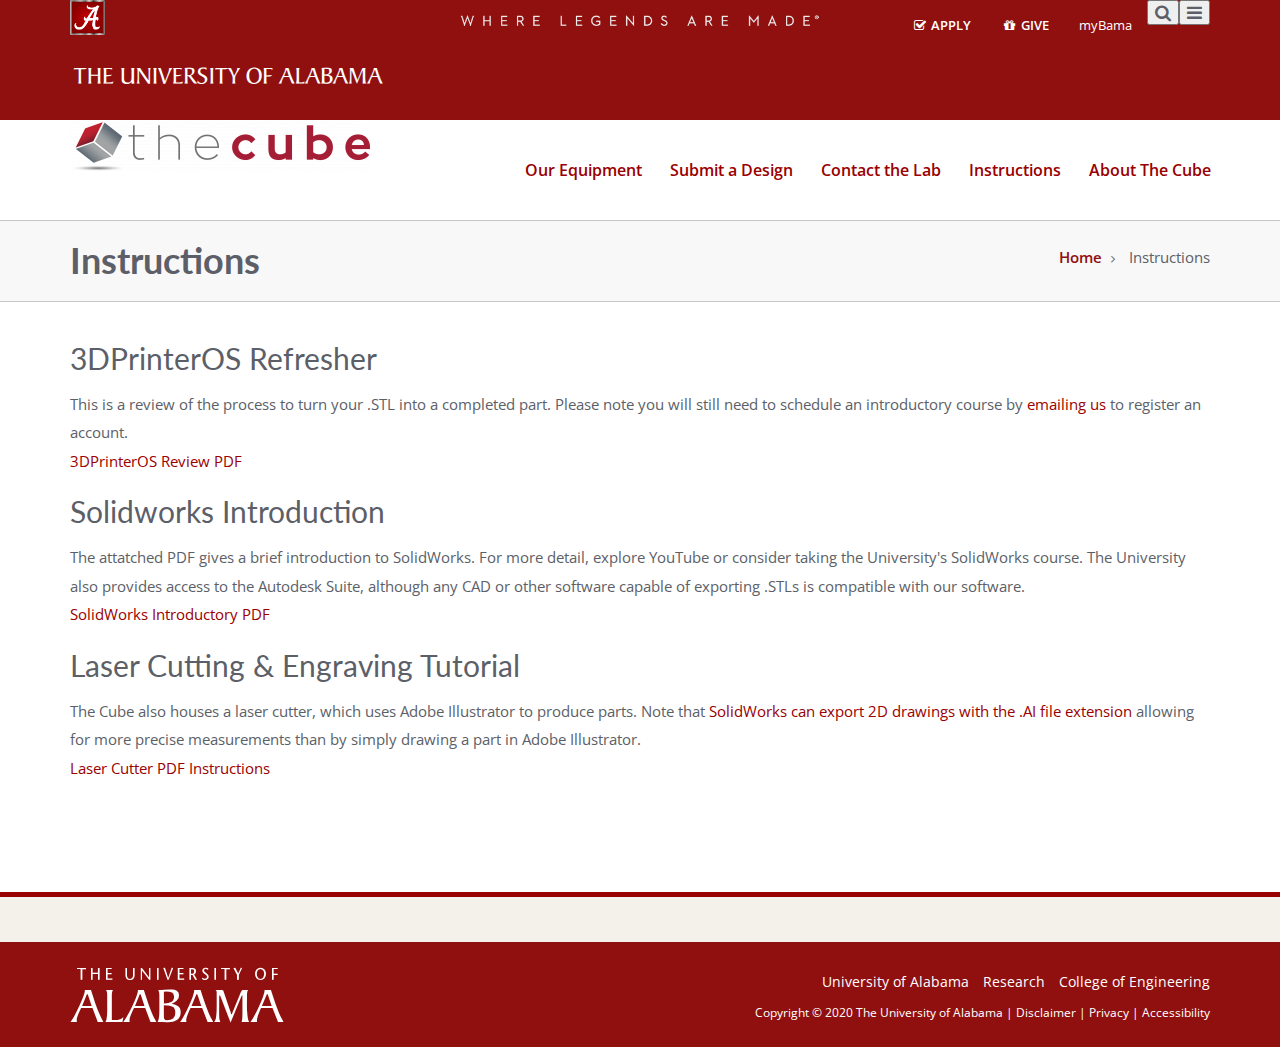
==== index.html@p=109.html @ b1bb56b3 "Added files" ====
<!DOCTYPE html>
<!--[if IE 8]>
<html id="ie8" lang="en-US">
<![endif]-->
<!--[if IE 9]>
<html id="ie9" lang="en-US">
<![endif]-->
<!--[if !IE]><!-->
<html lang="en-US">
<!--<![endif]-->
<head>
	<meta charset="utf-8">
	<meta http-equiv="X-UA-Compatible" content="IE=edge">
	<meta name="viewport" content="width=device-width, initial-scale=1.0">

	<link href="https://fonts.googleapis.com/css?family=Lato:400,700,300|Open+Sans:400,300,600,700" rel="stylesheet" />
	<link href="wp-content/themes/ua-theme/assets/css/bootstrap.min.css@ver=3.3.7.css" rel="stylesheet" />
	<link href="wp-content/themes/ua-theme/assets/css/font-awesome.min.css@ver=4.6.2.css" rel="stylesheet" />
	<link href="wp-content/themes/ua-theme/assets/css/style.min.css@v=1.4.1.css" rel="stylesheet" />
	<link href="wp-content/themes/ua-theme/assets/css/ua-logos/eng-depts.min.css" rel="stylesheet" />

	<!-- Wilson CSS file -->
	<link href="https://assetfiles.ua.edu/wilson/v1/css/wilson.css" rel="stylesheet" />

	<!-- Custom CSS file -->
	<link href="wp-content/themes/ua-theme/assets/css/custom.css" rel="stylesheet" />

	<!-- 2020 Update CSS file -->
	<link rel="stylesheet" href="newCSS\siteWideAdjustmentsEads.css">
	<link rel="stylesheet" href="newCSS\instructions.css">

	<link rel="apple-touch-icon" sizes="57x57" href="wp-content/themes/ua-theme/assets/img/favicons/apple-touch-icon-57x57.png" />
	<link rel="apple-touch-icon" sizes="60x60" href="wp-content/themes/ua-theme/assets/img/favicons/apple-touch-icon-60x60.png" />
	<link rel="apple-touch-icon" sizes="72x72" href="wp-content/themes/ua-theme/assets/img/favicons/apple-touch-icon-72x72.png" />
	<link rel="apple-touch-icon" sizes="76x76" href="wp-content/themes/ua-theme/assets/img/favicons/apple-touch-icon-76x76.png" />
	<link rel="apple-touch-icon" sizes="114x114" href="wp-content/themes/ua-theme/assets/img/favicons/apple-touch-icon-114x114.png" />
	<link rel="apple-touch-icon" sizes="120x120" href="wp-content/themes/ua-theme/assets/img/favicons/apple-touch-icon-120x120.png" />
	<link rel="apple-touch-icon" sizes="144x144" href="wp-content/themes/ua-theme/assets/img/favicons/apple-touch-icon-144x144.png" />
	<link rel="apple-touch-icon" sizes="152x152" href="wp-content/themes/ua-theme/assets/img/favicons/apple-touch-icon-152x152.png" />
	<link rel="apple-touch-icon" sizes="180x180" href="wp-content/themes/ua-theme/assets/img/favicons/apple-touch-icon-180x180.png" />
	<link rel="icon" type="image/png" href="wp-content/themes/ua-theme/assets/img/favicons/favicon-32x32.png" sizes="32x32" />
	<link rel="icon" type="image/png" href="wp-content/themes/ua-theme/assets/img/favicons/android-chrome-192x192.png" sizes="192x192" />
	<link rel="icon" type="image/png" href="wp-content/themes/ua-theme/assets/img/favicons/favicon-96x96.png" sizes="96x96" />
	<link rel="icon" type="image/png" href="wp-content/themes/ua-theme/assets/img/favicons/favicon-16x16.png" sizes="16x16" />
	<link rel="manifest" href="wp-content/themes/ua-theme/assets/img/favicons/manifest.json" />
	<link rel="mask-icon" href="wp-content/themes/ua-theme/assets/img/favicons/safari-pinned-tab.svg" color="#990000" />
	<link rel="shortcut icon" href="wp-content/themes/ua-theme/assets/img/favicons/favicon.ico" />
	<meta name="msapplication-TileColor" content="#990000" />
	<meta name="msapplication-TileImage" content="https://thecube.eng.ua.edu/wp-content/themes/ua-theme/assets/img/favicons/mstile-144x144.png" />
	<meta name="msapplication-config" content="https://thecube.eng.ua.edu/wp-content/themes/ua-theme/assets/img/favicons/browserconfig.xml" />
	<meta name="theme-color" content="#ffffff" />

	<!-- HTML5 Shim and Respond.js IE8 support of HTML5 elements and media queries -->
	<!--[if lt IE 9]>
	<script src="https://oss.maxcdn.com/html5shiv/3.7.2/html5shiv.min.js"></script>
	<script src="https://oss.maxcdn.com/respond/1.4.2/respond.min.js"></script>
	<![endif]-->
	<title>Instructions &#8211; The Cube | The University of Alabama</title>
<link rel='dns-prefetch' href='https://s.w.org/' />
		<script type="text/javascript">
			window._wpemojiSettings = {"baseUrl":"https:\/\/s.w.org\/images\/core\/emoji\/11\/72x72\/","ext":".png","svgUrl":"https:\/\/s.w.org\/images\/core\/emoji\/11\/svg\/","svgExt":".svg","source":{"concatemoji":"https:\/\/thecube.eng.ua.edu\/wp-includes\/js\/wp-emoji-release.min.js?ver=4.9.10"}};
			!function(a,b,c){function d(a,b){var c=String.fromCharCode;l.clearRect(0,0,k.width,k.height),l.fillText(c.apply(this,a),0,0);var d=k.toDataURL();l.clearRect(0,0,k.width,k.height),l.fillText(c.apply(this,b),0,0);var e=k.toDataURL();return d===e}function e(a){var b;if(!l||!l.fillText)return!1;switch(l.textBaseline="top",l.font="600 32px Arial",a){case"flag":return!(b=d([55356,56826,55356,56819],[55356,56826,8203,55356,56819]))&&(b=d([55356,57332,56128,56423,56128,56418,56128,56421,56128,56430,56128,56423,56128,56447],[55356,57332,8203,56128,56423,8203,56128,56418,8203,56128,56421,8203,56128,56430,8203,56128,56423,8203,56128,56447]),!b);case"emoji":return b=d([55358,56760,9792,65039],[55358,56760,8203,9792,65039]),!b}return!1}function f(a){var c=b.createElement("script");c.src=a,c.defer=c.type="text/javascript",b.getElementsByTagName("head")[0].appendChild(c)}var g,h,i,j,k=b.createElement("canvas"),l=k.getContext&&k.getContext("2d");for(j=Array("flag","emoji"),c.supports={everything:!0,everythingExceptFlag:!0},i=0;i<j.length;i++)c.supports[j[i]]=e(j[i]),c.supports.everything=c.supports.everything&&c.supports[j[i]],"flag"!==j[i]&&(c.supports.everythingExceptFlag=c.supports.everythingExceptFlag&&c.supports[j[i]]);c.supports.everythingExceptFlag=c.supports.everythingExceptFlag&&!c.supports.flag,c.DOMReady=!1,c.readyCallback=function(){c.DOMReady=!0},c.supports.everything||(h=function(){c.readyCallback()},b.addEventListener?(b.addEventListener("DOMContentLoaded",h,!1),a.addEventListener("load",h,!1)):(a.attachEvent("onload",h),b.attachEvent("onreadystatechange",function(){"complete"===b.readyState&&c.readyCallback()})),g=c.source||{},g.concatemoji?f(g.concatemoji):g.wpemoji&&g.twemoji&&(f(g.twemoji),f(g.wpemoji)))}(window,document,window._wpemojiSettings);
		</script>
		<style type="text/css">
img.wp-smiley,
img.emoji {
	display: inline !important;
	border: none !important;
	box-shadow: none !important;
	height: 1em !important;
	width: 1em !important;
	margin: 0 .07em !important;
	vertical-align: -0.1em !important;
	background: none !important;
	padding: 0 !important;
}
</style>
<link rel='stylesheet' id='coe-style-css'  href='wp-content/themes/ua-theme-coe-child/assets/css/coe-custom.css@ver=4.9.10.css' type='text/css' media='all' />
<link rel='stylesheet' id='ua-theme-css'  href='wp-content/themes/ua-theme/style.css@ver=1.0.1.css' type='text/css' media='all' />
<script type='text/javascript' src='wp-includes/js/jquery/jquery.js@ver=1.12.4'></script>
<script type='text/javascript' src='wp-includes/js/jquery/jquery-migrate.min.js@ver=1.4.1'></script>
<script type='text/javascript'>
/* <![CDATA[ */
var ua_coe_submit_request = {"ajax_url":"https:\/\/thecube.eng.ua.edu\/wp-admin\/admin-ajax.php"};
/* ]]> */
</script>
<script type='text/javascript' src='wp-content/themes/ua-theme-coe-child/assets/js/script.js@ver=4.9.10'></script>
<link rel='https://api.w.org/' href='wp-json/index.html' />
<link rel="EditURI" type="application/rsd+xml" title="RSD" href="xmlrpc.php@rsd" />
<link rel="wlwmanifest" type="application/wlwmanifest+xml" href="wp-includes/wlwmanifest.xml" />
<meta name="generator" content="WordPress 4.9.10" />
<link rel="canonical" href="index.html@p=109.html" />
<link rel='shortlink' href='index.html@p=109.html' />
<link rel="alternate" type="application/json+oembed" href="wp-json/oembed/1.0/embed@url=https%253A%252F%252Fthecube.eng.ua.edu%252Finstructions%252F" />
<link rel="alternate" type="text/xml+oembed" href="wp-json/oembed/1.0/embed@url=https%253A%252F%252Fthecube.eng.ua.edu%252Finstructions%252F&amp;format=xml" />
		<style type="text/css">.recentcomments a{display:inline !important;padding:0 !important;margin:0 !important;}</style>
		</head>
<body class="page-template-default page page-id-109">
	<header>
		<a href="index.html@p=109.html#skip-to-content" id="skip-link" class="btn btn-primary btn-lg">Skip to main content</a></li>

		<div class="header-top header-primary">
        	<div class="container">
	        	<div class="row header-primary">
		        	<div class="col-md-6 col-lg-4 removepadding">
						<img class="ua-square-logo pull-left img-responsive capstone-margins hidden-xs hidden-sm" src="wp-content/themes/ua-theme/assets/img/ua-square-logo.png" width="35" height="35" alt="The University of Alabama Square A Logo">
						<a class="ua-logo ua-logo-nameplate pull-left wordmark-overwrites" href="https://www.ua.edu" title="The University of Alabama Logo" rel="home">
							<span class="sr-only">The University of Alabama Wordmark</span>
						</a>

		        	</div> <!-- .col-md-5 -->
				<div class="col-md-4 hidden-md slantedWLAM hidden-xs hidden-sm"><a href="https://www.ua.edu/legends/"><span><img class="img-responsive margin-top-15" src="wp-content/themes/ua-theme/assets/img/legends-sm.png" alt="where legends are made campaign" width="600" height="18"></span></a></div>
		        	<div class="col-md-6 col-lg-4 removepadding hidden-xs hidden-sm">
			        	<nav title="Resources Navigation" class="navbar">
							<ul class="nav navbar-nav pull-right">
								<li><a href="https://www.ua.edu/apply" class="font-weight-600 uppercase"><i class="fa fa-check-square-o fa-fw"></i> Apply</a></li>
								<li><a href="http://giving.ua.edu" class="font-weight-600 uppercase"><i class="fa fa-gift fa-fw"></i> Give</a></li>
								<li><a href="http://mybama.ua.edu/">myBama</a></li>

								<li class="top-search">
									<button title="Search" id="search">
										<span class="sr-only">Open Search</span>
										<i class="fa fa-search fa-lg search-btn"></i>
									</button>
								</li>
								<li class="top-tools">
									<button title="Tools" id="tools">
										<span class="sr-only">Open Campus Wide Menu</span>
										<i class="fa fa-th fa-lg fa-bars"></i>
									</button>
								</li>
							</ul>
			        	</nav>
		        	</div> <!-- .col-md-4 -->
	        	</div> <!-- .row -->
        	</div> <!-- .container -->

        	<div class="top-tools-container" id="top-tools">
				<div class="container gradient">
					<div class="row">

						<nav class="brandbar">
						<div class="col-md-12">
						<ul>
							<li class="slanted"><a href="https://www.ua.edu/students">Students</a></li>
							<li class="slanted"><a href="https://www.ua.edu/facultystaff">Faculty &amp; Staff</a></li>
							<li class="slanted"><a href="https://www.ua.edu/alumni">Alumni</a></li>
							<li class="slanted"><a href="https://www.ua.edu/visitors">Visitors</a></li>
							<li class="slanted"><a href="https://www.ua.edu/site/">A-Z Index</a></li>
							<li class="slanted"><a href="https://catalog.ua.edu/">Catalog</a></li>
							<li class="slanted"><a href="https://www.ua.edu/news/">News</a></li>
							<li class="slanted"><a href="https://www.ua.edu/events/">Events</a></li>
							<li class="slanted"><a href="https://www.ua.edu/directory/">Directory</a></li>
							<li class="slanted"><a href="https://www.ua.edu/map/">Map</a></li>
				  		</ul>
						</div>
						</nav>
					</div> <!-- .row -->
				</div> <!-- .container -->
			</div> <!-- .top-tools-container -->

			<div class="top-search-container" id="top-search">
	        	<div class="container">
		        	<div class="row">
			        	<div class="col-md-6">
			                <form action="https://www.ua.edu/search">
				                <label class="sr-only" for="search-site">
				                	Search UA.edu
				                </label>

			                    <div class="input-group">
									<input id="search-site" type="text" class="form-control" autocomplete="off" placeholder="Search UA.edu" name="q">

									<span class="input-group-btn">
										<button class="btn btn-light" type="submit">Go</button>
									</span>
			                    </div> <!-- .input-group -->
			                </form>
			        	</div> <!-- .col-md-4 -->

			        	<div class="col-md-6">
							<form action="index.html">
		                        <label class="sr-only" for="search-this-site">
		                          Search This Site
		                        </label>

			                    <div class="input-group">
									<input id="search-this-site" type="text" class="form-control" autocomplete="off" placeholder="Search This Site" name="s" />

									<input type="hidden" name="_action" value="submit">

									<span class="input-group-btn">
										<button class="btn btn-light" type="submit">Go</button>
									</span>
			                    </div> <!-- .input-group -->
			                </form>
			        	</div> <!-- .col-md-4 -->
		        	</div> <!-- .row -->
	        	</div> <!-- .container -->
            </div> <!-- .top-search-container -->
		</div>

		<!-- .header-top -->


		<div class="sticky-header-container">
			<div id="sticky-header" class="header-main header-light navbar mega-menu" data-spy="affix-no" data-offset-top="50">
				<div class="container">
					<div class="navbar-container">
						<div class="navbar-header">
							<a href="index.html">
								<img src="wp-content\uploads\2019\01\Cube-Logo_-horizontal_4-color-300x51.png" alt="Cube Logo" class="cubeLogoHeaderEads">
							</a>

								<span class="sr-only">The Cube</span>
							</a>

							<a href="index.html@p=109.html#" class="btn btn-default nav-toggle visible-xs visible-sm">
								<span class="sr-only">Toggle navigation</span>
		                        <i class="fa fa-bars"></i>
		                    </a>
						</div> <!-- .navbar-header -->

						<nav title="Primary Navigation" class="navbar-right">



										<ul id="ua-main-nav" class="nav navbar-nav main-nav">
											<li class="visible-xs visible-sm">
					                            <a href="index.html@p=109.html#" class="nav-toggle text-center">
					                                <i class="fa fa-times"></i>
					                                <span class="sr-only">Close Menu</span>
					                            </a>
					                        </li>
					                        <li class="visible-sm visible-xs">
												<form action="index.html">
									                <label class="sr-only" for="search-this-site-2">
									                	Search This Site
									                </label>
									                <input id="search-this-site-2" type="text" class="form-control" autocomplete="off" placeholder="Search This Site" name="s" />
								                </form>
												<ul class="nav nav-mobile-cta">
									                <li class="col-xs-6"><a href="https://www.ua.edu/apply" class="btn btn-crimson btn-flat btn-sm font-weight-600 uppercase">Apply</a></li>
									                <li class="col-xs-6"><a href="http://giving.ua.edu" class="btn btn-crimson btn-flat btn-sm btn-block font-weight-600 uppercase">Give</a></li>
									                <li class="col-xs-6"><a href="http://gobama.ua.edu/visits/" class="btn btn-dark btn-flat btn-sm btn-block font-weight-600 uppercase">Legends</a></li>
									                <li class="col-xs-6"><a href="http://mybama.ua.edu/" class="btn btn-light btn-flat btn-sm">myBama</a></li>
								                </ul>
												<a href="index.html@p=109.html#" class="dropdown-toggle text-center" data-toggle="dropdown" role="button" aria-haspopup="true" aria-expanded="false">
						                        	<span class="sr-only">Tools</span>
													<i class="fa fa-th fa-lg fa-bars"></i>
						                        </a>
												<ul class="dropdown-menu">
												<li><a href="https://www.ua.edu/students">Students</a></li>
												<li><a href="https://www.ua.edu/facultystaff">Faculty &amp; Staff</a></li>
												<li><a href="https://www.ua.edu/alumni">Alumni</a></li>
												<li><a href="https://www.ua.edu/visitors">Visitors</a></li>
												<li><a href="https://www.ua.edu/site/">A-Z Index</a></li>
												<li><a href="https://catalog.ua.edu/">Catalog</a></li>
												<li><a href="https://www.ua.edu/news/">News</a></li>
												<li><a href="https://www.ua.edu/events/">Events</a></li>
												<li><a href="https://www.ua.edu/directory/">Directory</a></li>
												<li><a href="https://www.ua.edu/map/">Map</a></li>
												</ul>
											</li>
					                        <li id="menu-item-20" class="menu-item menu-item-type-post_type menu-item-object-page menu-item-20"><a href="index.html@p=13.html">Our Equipment</a></li>
<li id="menu-item-19" class="menu-item menu-item-type-post_type menu-item-object-page menu-item-19"><a href="index.html@p=11.html">Submit a Design</a></li>
<li id="menu-item-22" class="menu-item menu-item-type-post_type menu-item-object-page menu-item-22"><a href="index.html@p=15.html">Contact the Lab</a></li>
<li id="menu-item-129" class="menu-item menu-item-type-post_type menu-item-object-page current-menu-item page_item page-item-109 current_page_item menu-item-129"><a href="index.html@p=109.html">Instructions</a></li>
<li id="menu-item-23" class="menu-item menu-item-type-post_type menu-item-object-page menu-item-23"><a href="index.html@p=9.html">About The Cube</a></li>

					                    </ul>
															</nav>
					</div> <!-- .navbar-container -->
				</div> <!-- .container -->
			</div> <!-- .header-main -->
		</div> <!-- .sticky-header-container -->
	</header>
	<div class="touch-overlay"></div>
<div class="breadcrumb-wrapper">
	<div class="container">
		<div class="row">
			<div class="pageHeaderWrapperEads  col-md-6 col-sm-6 col-xs-12">
				<h1 class="breadcrumb-page-title"><span class="headerTextEads">Instructions</span></h1>
			</div> <!-- .col-md-6 -->
			<div class=" col-md-6 col-sm-6 col-xs-12">
				<ol class="breadcrumb">
					<li><a href="index.html">Home</a></li>
					<li>Instructions</li>				</ol>
			</div> <!-- .col-md-6 -->
		</div> <!-- .row -->
	</div> <!-- .container -->
</div> <!-- .breadcrumb-wrapper -->
    <section class="site-content">
        <div class="container">
            <div class="row">
                <div class="col-md-12 col-lg-12">
                    <article id="post-109" class="news margin-top-20">
			<div class="post-thumbnail">
					</div> <!-- .post-thumbnail -->

	<div class="news-body">
		<h2>3DPrinterOS Refresher</h2>
			<p>This is a review of the process to turn your .STL into a completed part. Please note you will still need to schedule an introductory course by <a href="mailto:thecube@ua.edu">emailing us</a> to register an account.</p>
			<p><a href="wp-content/themes/ua-theme-coe-child/assets/instructions/3DprinterOS.pdf" target="_blank">3DPrinterOS Review PDF</a></p>
		<h2>Solidworks Introduction</h2>
			<p>The attatched PDF gives a brief introduction to SolidWorks. For more detail, explore YouTube or consider taking the University's SolidWorks course. The University also provides access to the Autodesk Suite, although any CAD or other software capable of exporting .STLs is compatible with our software.</p>
			<p><a href="wp-content/themes/ua-theme-coe-child/assets/instructions/SolidWorks-Tutorial.pdf" target="_blank">SolidWorks Introductory PDF</a></p>
		<h2>Laser Cutting & Engraving Tutorial</h2>
			<p>The Cube also houses a laser cutter, which uses Adobe Illustrator to produce parts. Note that <a href="https://www.instructables.com/Tutorial-Laser-Cutting-from-Solidworks/">SolidWorks can export 2D drawings with the .AI file extension</a> allowing for more precise measurements than by simply drawing a part in Adobe Illustrator.</p>
			<p><a href="wp-content/themes/ua-theme-coe-child/assets/instructions/Laser.pdf" target="_blank">Laser Cutter PDF Instructions</a></p>

			</div> <!-- .news-body -->
</article>
                </div> <!-- .col-md-9 -->
            </div> <!-- .row -->
        </div> <!-- .container -->
    </section>
	<footer class="bg-alt">
				<div class="footer-copyright bg-primary">
			<div class="container">
				<div class="row">
					<div class="col-md-12">
						<div class="row">
							<div class="col-md-3 col-sm-3">
								<a class="ua-logo ua-logo-stacked" href="https://www.ua.edu" title="The University of Alabama" rel="home">
									<span class="sr-only">The University of Alabama</span>
								</a>
							</div> <!-- .col-md-3 -->

							<div class="col-md-9 col-md-9">
								<div class="pull-right">
									<div class="menu-footer-container"><ul id="menu-footer" class="disclaimer-list list-inline text-right"><li id="menu-item-38" class="menu-item menu-item-type-custom menu-item-object-custom menu-item-38"><a href="http://ua.edu">University of Alabama</a></li>
<li id="menu-item-39" class="menu-item menu-item-type-custom menu-item-object-custom menu-item-39"><a href="https://eng.ua.edu/research/">Research</a></li>
<li id="menu-item-40" class="menu-item menu-item-type-custom menu-item-object-custom menu-item-40"><a href="http://eng.ua.edu">College of Engineering</a></li>
</ul></div>
									<p class="copyright-text text-right">
										<a href="https://www.ua.edu/copyright">Copyright &copy; 2020</a> <a href="https://www.ua.edu">The University of Alabama</a>
										| <a href="https://www.ua.edu/disclaimer">Disclaimer</a>
										| <a href="https://www.ua.edu/privacy">Privacy</a>
										| <a href="https://accessibility.ua.edu/statement/">Accessibility</a>
									</p>
								</div> <!-- .pull-right -->
							</div> <!-- .col-md-9 -->
						</div> <!-- .row -->
					</div> <!-- .col-md-12 -->
				</div> <!-- .row -->
			</div> <!-- .container -->
		</div> <!-- .footer-copyright -->
	</footer>

	<script type='text/javascript' src='wp-content/themes/ua-theme/assets/js/vendors/bootstrap.min.js@ver=3.3.7'></script>
<script type='text/javascript' src='wp-content/themes/ua-theme/assets/js/scripts.min.js@ver=1.0.9'></script>
<script type='text/javascript' src='wp-includes/js/wp-embed.min.js@ver=4.9.10'></script>

	<script src="https://assetfiles.ua.edu/wilson/v1/js/bootstrap-accessibility.min.js"></script>
	<script src="https://assetfiles.ua.edu/wilson/v1/js/accessibility.min.js"></script>
	<script src="https://assetfiles.ua.edu/wilson/v1/js/wilson.js"></script>
</body>
</html>
---- wp-content/themes/ua-theme/assets/css/style.min.css@v=1.4.1.css ----
.animation-slideDown{animation-name:slideDown;-webkit-animation-name:slideDown;animation-duration:1s;-webkit-animation-duration:1s;animation-timing-function:ease;-webkit-animation-timing-function:ease;visibility:visible !important}@keyframes slideDown{0%{-webkit-transform:translateY(-100%);transform:translateY(-100%)}50%{-webkit-transform:translateY(8%);transform:translateY(8%)}65%{-webkit-transform:translateY(-4%);transform:translateY(-4%)}80%{-webkit-transform:translateY(4%);transform:translateY(4%)}95%{-webkit-transform:translateY(-2%);transform:translateY(-2%)}100%{-webkit-transform:translateY(0%);transform:translateY(0%)}}@-webkit-keyframes slideDown{0%{-webkit-transform:translateY(-100%)}50%{-webkit-transform:translateY(8%)}65%{-webkit-transform:translateY(-4%)}80%{-webkit-transform:translateY(4%)}95%{-webkit-transform:translateY(-2%)}100%{-webkit-transform:translateY(0%)}}.animation-slideUp{animation-name:slideUp;-webkit-animation-name:slideUp;animation-duration:1s;-webkit-animation-duration:1s;animation-timing-function:ease;-webkit-animation-timing-function:ease;visibility:visible !important}@keyframes slideUp{0%{-webkit-transform:translateY(100%);transform:translateY(100%)}50%{-webkit-transform:translateY(-8%);transform:translateY(-8%)}65%{-webkit-transform:translateY(4%);transform:translateY(4%)}80%{-webkit-transform:translateY(-4%);transform:translateY(-4%)}95%{-webkit-transform:translateY(2%);transform:translateY(2%)}100%{-webkit-transform:translateY(0%);transform:translateY(0%)}}@-webkit-keyframes slideUp{0%{-webkit-transform:translateY(100%)}50%{-webkit-transform:translateY(-8%)}65%{-webkit-transform:translateY(4%)}80%{-webkit-transform:translateY(-4%)}95%{-webkit-transform:translateY(2%)}100%{-webkit-transform:translateY(0%)}}.animation-slideLeft{animation-name:slideLeft;-webkit-animation-name:slideLeft;animation-duration:1s;-webkit-animation-duration:1s;animation-timing-function:ease-in-out;-webkit-animation-timing-function:ease-in-out;visibility:visible !important}@keyframes slideLeft{0%{-webkit-transform:translateX(150%);transform:translateX(150%)}50%{ransform:translateX(-8%)}65%{-webkit-transform:translateX(4%);transform:translateX(4%)}80%{-webkit-transform:translateX(-4%);transform:translateX(-4%)}95%{-webkit-transform:translateX(2%);transform:translateX(2%)}100%{-webkit-transform:translateX(0%);transform:translateX(0%)}}@-webkit-keyframes slideLeft{0%{-webkit-transform:translateX(150%)}50%{-webkit-transform:translateX(-8%)}65%{-webkit-transform:translateX(4%)}80%{-webkit-transform:translateX(-4%)}95%{-webkit-transform:translateX(2%)}100%{-webkit-transform:translateX(0%)}}.animation-slideRight{animation-name:slideRight;-webkit-animation-name:slideRight;animation-duration:1s;-webkit-animation-duration:1s;animation-timing-function:ease-in-out;-webkit-animation-timing-function:ease-in-out;visibility:visible !important}@keyframes slideRight{0%{-webkit-transform:translateX(-150%);transform:translateX(-150%)}50%{-webkit-transform:translateX(8%);transform:translateX(8%)}65%{-webkit-transform:translateX(-4%);transform:translateX(-4%)}80%{-webkit-transform:translateX(4%);transform:translateX(4%)}95%{-webkit-transform:translateX(-2%);transform:translateX(-2%)}100%{-webkit-transform:translateX(0%);transform:translateX(0%)}}@-webkit-keyframes slideRight{0%{-webkit-transform:translateX(-150%)}50%{-webkit-transform:translateX(8%)}65%{-webkit-transform:translateX(-4%)}80%{-webkit-transform:translateX(4%)}95%{-webkit-transform:translateX(-2%)}100%{-webkit-transform:translateX(0%)}}.animation-slideExpandUp{animation-name:slideExpandUp;-webkit-animation-name:slideExpandUp;animation-duration:1.6s;-webkit-animation-duration:1.6s;animation-timing-function:ease-out;-webkit-animation-timing-function:ease -out;visibility:visible !important}@keyframes slideExpandUp{0%{-webkit-transform:translateY(100%) scaleX(0.5);transform:translateY(100%) scaleX(0.5)}30%{-webkit-transform:translateY(-8%) scaleX(0.5);transform:translateY(-8%) scaleX(0.5)}40%{-webkit-transform:translateY(2%) scaleX(0.5);transform:translateY(2%) scaleX(0.5)}50%{-webkit-transform:translateY(0%) scaleX(1.1);transform:translateY(0%) scaleX(1.1)}60%{-webkit-transform:translateY(0%) scaleX(0.9);transform:translateY(0%) scaleX(0.9)}70%{-webkit-transform:translateY(0%) scaleX(1.05);transform:translateY(0%) scaleX(1.05)}80%{-webkit-transform:translateY(0%) scaleX(0.95);transform:translateY(0%) scaleX(0.95)}90%{-webkit-transform:translateY(0%) scaleX(1.02);transform:translateY(0%) scaleX(1.02)}100%{-webkit-transform:translateY(0%) scaleX(1);transform:translateY(0%) scaleX(1)}}@-webkit-keyframes slideExpandUp{0%{-webkit-transform:translateY(100%) scaleX(0.5)}30%{-webkit-transform:translateY(-8%) scaleX(0.5)}40%{-webkit-transform:translateY(2%) scaleX(0.5)}50%{-webkit-transform:translateY(0%) scaleX(1.1)}60%{-webkit-transform:translateY(0%) scaleX(0.9)}70%{-webkit-transform:translateY(0%) scaleX(1.05)}80%{-webkit-transform:translateY(0%) scaleX(0.95)}90%{-webkit-transform:translateY(0%) scaleX(1.02)}100%{-webkit-transform:translateY(0%) scaleX(1)}}.animation-expandUp{animation-name:expandUp;-webkit-animation-name:expandUp;animation-duration:0.7s;-webkit-animation-duration:0.7s;animation-timing-function:ease;-webkit-animation-timing-function:ease;visibility:visible !important}@keyframes expandUp{0%{-webkit-transform:translateY(100%) scale(0.6) scaleY(0.5);transform:translateY(100%) scale(0.6) scaleY(0.5)}60%{-webkit-transform:translateY(-7%) scaleY(1.12);transform:translateY(-7%) scaleY(1.12)}75%{-webkit-transform:translateY(3%);transform:translateY(3%)}100%{-webkit-transform:translateY(0%) scale(1) scaleY(1);transform:translateY(0%) scale(1) scaleY(1)}}@-webkit-keyframes expandUp{0%{-webkit-transform:translateY(100%) scale(0.6) scaleY(0.5)}60%{-webkit-transform:translateY(-7%) scaleY(1.12)}75%{-webkit-transform:translateY(3%)}100%{-webkit-transform:translateY(0%) scale(1) scaleY(1)}}.animation-fadeIn{animation-name:fadeIn;-webkit-animation-name:fadeIn;animation-duration:1.0s;-webkit-animation-duration:1.0s;animation-timing-function:ease-in-out;-webkit-animation-timing-function:ease-in-out;visibility:visible !important}@keyframes fadeIn{0%{-webkit-transform:scale(0);transform:scale(0);opacity:0.0}100%{-webkit-transform:scale(1);transform:scale(1);opacity:1}}@-webkit-keyframes fadeIn{0%{-webkit-transform:scale(0);opacity:0.0}100%{-webkit-transform:scale(1);opacity:1}}.animation-expandOpen{animation-name:expandOpen;-webkit-animation-name:expandOpen;animation-duration:1.2s;-webkit-animation-duration:1.2s;animation-timing-function:ease-out;-webkit-animation-timing-function:ease-out;visibility:visible !important}@keyframes expandOpen{0%{-webkit-transform:scale(1.8);transform:scale(1.8)}50%{-webkit-transform:scale(0.95);transform:scale(0.95)}80%{-webkit-transform:scale(1.05);transform:scale(1.05)}90%{-webkit-transform:scale(0.98);transform:scale(0.98)}100%{-webkit-transform:scale(1);transform:scale(1)}}@-webkit-keyframes expandOpen{0%{-webkit-transform:scale(1.8)}50%{-webkit-transform:scale(0.95)}80%{-webkit-transform:scale(1.05)}90%{-webkit-transform:scale(0.98)}100%{-webkit-transform:scale(1)}}.animation-bigEntrance{animation-name:bigEntrance;-webkit-animation-name:bigEntrance;animation-duration:1.6s;-webkit-animation-duration:1.6s;animation-timing-function:ease-out;-webkit-animation-timing-function:ease-out;visibility:visible !important}@keyframes bigEntrance{0%{-webkit-transform:scale(0.3) rotate(6deg) translateX(-30%) translateY(30%);transform:scale(0.3) rotate(6deg) translateX(-30%) translateY(30%);opacity:0.2}30%{-webkit-transform:scale(1.03) rotate(-2deg) translateX(2%) translateY(-2%);transform:scale(1.03) rotate(-2deg) translateX(2%) translateY(-2%);opacity:1}45%{-webkit-transform:scale(0.98) rotate(1deg) translateX(0%) translateY(0%);transform:scale(0.98) rotate(1deg) translateX(0%) translateY(0%);opacity:1}60%{-webkit-transform:scale(1.01) rotate(-1deg) translateX(0%) translateY(0%);transform:scale(1.01) rotate(-1deg) translateX(0%) translateY(0%);opacity:1}75%{-webkit-transform:scale(0.99) rotate(1deg) translateX(0%) translateY(0%);transform:scale(0.99) rotate(1deg) translateX(0%) translateY(0%);opacity:1}90%{-webkit-transform:scale(1.01) rotate(0deg) translateX(0%) translateY(0%);transform:scale(1.01) rotate(0deg) translateX(0%) translateY(0%);opacity:1}100%{-webkit-transform:scale(1) rotate(0deg) translateX(0%) translateY(0%);transform:scale(1) rotate(0deg) translateX(0%) translateY(0%);opacity:1}}@-webkit-keyframes bigEntrance{0%{-webkit-transform:scale(0.3) rotate(6deg) translateX(-30%) translateY(30%);opacity:0.2}30%{-webkit-transform:scale(1.03) rotate(-2deg) translateX(2%) translateY(-2%);opacity:1}45%{-webkit-transform:scale(0.98) rotate(1deg) translateX(0%) translateY(0%);opacity:1}60%{-webkit-transform:scale(1.01) rotate(-1deg) translateX(0%) translateY(0%);opacity:1}75%{-webkit-transform:scale(0.99) rotate(1deg) translateX(0%) translateY(0%);opacity:1}90%{-webkit-transform:scale(1.01) rotate(0deg) translateX(0%) translateY(0%);opacity:1}100%{-webkit-transform:scale(1) rotate(0deg) translateX(0%) translateY(0%);opacity:1}}.animation-hatch{animation-name:hatch;-webkit-animation-name:hatch;animation-duration:2s;-webkit-animation-duration:2s;animation-timing-function:ease-in-out;-webkit-animation-timing-function:ease-in-out;transform-origin:50% 100%;-ms-transform-origin:50% 100%;-webkit-transform-origin:50% 100%;visibility:visible !important}@keyframes hatch{0%{-webkit-transform:rotate(0deg) scaleY(0.6);transform:rotate(0deg) scaleY(0.6)}20%{-webkit-transform:rotate(-2deg) scaleY(1.05);transform:rotate(-2deg) scaleY(1.05)}35%{-webkit-transform:rotate(2deg) scaleY(1);transform:rotate(2deg) scaleY(1)}50%{-webkit-transform:rotate(-2deg);transform:rotate(-2deg)}65%{-webkit-transform:rotate(1deg);transform:rotate(1deg)}80%{-webkit-transform:rotate(-1deg);transform:rotate(-1deg)}100%{-webkit-transform:rotate(0deg);transform:rotate(0deg)}}@-webkit-keyframes hatch{0%{-webkit-transform:rotate(0deg) scaleY(0.6)}20%{-webkit-transform:rotate(-2deg) scaleY(1.05)}35%{-webkit-transform:rotate(2deg) scaleY(1)}50%{-webkit-transform:rotate(-2deg)}65%{-webkit-transform:rotate(1deg)}80%{-webkit-transform:rotate(-1deg)}100%{-webkit-transform:rotate(0deg)}}.animation-bounce{animation-name:bounce;-webkit-animation-name:bounce;animation-duration:1.6s;-webkit-animation-duration:1.6s;animation-timing-function:ease;-webkit-animation-timing-function:ease;transform-origin:50% 100%;-ms-transform-origin:50% 100%;-webkit-transform-origin:50% 100%}@keyframes bounce{0%{-webkit-transform:translateY(0%) scaleY(0.6);transform:translateY(0%) scaleY(0.6)}60%{-webkit-transform:translateY(-100%) scaleY(1.1);transform:translateY(-100%) scaleY(1.1)}70%{-webkit-transform:translateY(0%) scaleY(0.95) scaleX(1.05);transform:translateY(0%) scaleY(0.95) scaleX(1.05)}80%{-webkit-transform:translateY(0%) scaleY(1.05) scaleX(1);transform:translateY(0%) scaleY(1.05) scaleX(1)}90%{-webkit-transform:translateY(0%) scaleY(0.95) scaleX(1);transform:translateY(0%) scaleY(0.95) scaleX(1)}100%{-webkit-transform:translateY(0%) scaleY(1) scaleX(1);transform:translateY(0%) scaleY(1) scaleX(1)}}@-webkit-keyframes bounce{0%{-webkit-transform:translateY(0%) scaleY(0.6)}60%{-webkit-transform:translateY(-100%) scaleY(1.1)}70%{-webkit-transform:translateY(0%) scaleY(0.95) scaleX(1.05)}80%{-webkit-transform:translateY(0%) scaleY(1.05) scaleX(1)}90%{-webkit-transform:translateY(0%) scaleY(0.95) scaleX(1)}100%{-webkit-transform:translateY(0%) scaleY(1) scaleX(1)}}.animation-pulse{animation-name:pulse;-webkit-animation-name:pulse;animation-duration:1.5s;-webkit-animation-duration:1.5s;animation-iteration-count:infinite;-webkit-animation-iteration-count:infinite}@keyframes pulse{0%{-webkit-transform:scale(0.9);transform:scale(0.9);opacity:0.7}50%{-webkit-transform:scale(1);transform:scale(1);opacity:1}100%{-webkit-transform:scale(0.9);transform:scale(0.9);opacity:0.7}}@-webkit-keyframes pulse{0%{-webkit-transform:scale(0.95);opacity:0.7}50%{-webkit-transform:scale(1);opacity:1}100%{-webkit-transform:scale(0.95);opacity:0.7}}.animation-floating{animation-name:floating;-webkit-animation-name:floating;animation-duration:1.5s;-webkit-animation-duration:1.5s;animation-iteration-count:infinite;-webkit-animation-iteration-count:infinite}@keyframes floating{0%{-webkit-transform:translateY(0%);transform:translateY(0%)}50%{-webkit-transform:translateY(8%);transform:translateY(8%)}100%{-webkit-transform:translateY(0%);transform:translateY(0%)}}@-webkit-keyframes floating{0%{-webkit-transform:translateY(0%)}50%{-webkit-transform:translateY(8%)}100%{-webkit-transform:translateY(0%)}}.animation-tossing{animation-name:tossing;-webkit-animation-name:tossing;animation-duration:2.5s;-webkit-animation-duration:2.5s;animation-iteration-count:infinite;-webkit-animation-iteration-count:infinite}@keyframes tossing{0%{-webkit-transform:rotate(-4deg);transform:rotate(-4deg)}50%{-webkit-transform:rotate(4deg);transform:rotate(4deg)}100%{-webkit-transform:rotate(-4deg);transform:rotate(-4deg)}}@-webkit-keyframes tossing{0%{-webkit-transform:rotate(-4deg)}50%{-webkit-transform:rotate(4deg)}100%{-webkit-transform:rotate(-4deg)}}.animation-pullUp{animation-name:pullUp;-webkit-animation-name:pullUp;animation-duration:1.1s;-webkit-animation-duration:1.1s;animation-timing-function:ease-out;-webkit-animation-timing-function:ease-out;transform-origin:50% 100%;-ms-transform-origin:50% 100%;-webkit-transform-origin:50% 100%}@keyframes pullUp{0%{-webkit-transform:scaleY(0.1);transform:scaleY(0.1)}40%{-webkit-transform:scaleY(1.02);transform:scaleY(1.02)}60%{-webkit-transform:scaleY(0.98);transform:scaleY(0.98)}80%{-webkit-transform:scaleY(1.01);transform:scaleY(1.01)}100%{-webkit-transform:scaleY(0.98);transform:scaleY(0.98)}80%{-webkit-transform:scaleY(1.01);transform:scaleY(1.01)}100%{-webkit-transform:scaleY(1);transform:scaleY(1)}}@-webkit-keyframes pullUp{0%{-webkit-transform:scaleY(0.1)}40%{-webkit-transform:scaleY(1.02)}60%{-webkit-transform:scaleY(0.98)}80%{-webkit-transform:scaleY(1.01)}100%{-webkit-transform:scaleY(0.98)}80%{-webkit-transform:scaleY(1.01)}100%{-webkit-transform:scaleY(1)}}.animation-pullDown{animation-name:pullDown;-webkit-animation-name:pullDown;animation-duration:1.1s;-webkit-animation-duration:1.1s;animation-timing-function:ease-out;-webkit-animation-timing-function:ease-out;transform-origin:50% 0%;-ms-transform-origin:50% 0%;-webkit-transform-origin:50% 0%}@keyframes pullDown{0%{-webkit-transform:scaleY(0.1);transform:scaleY(0.1)}40%{-webkit-transform:scaleY(1.02);transform:scaleY(1.02)}60%{-webkit-transform:scaleY(0.98);transform:scaleY(0.98)}80%{-webkit-transform:scaleY(1.01);transform:scaleY(1.01)}100%{-webkit-transform:scaleY(0.98);transform:scaleY(0.98)}80%{-webkit-transform:scaleY(1.01);transform:scaleY(1.01)}100%{-webkit-transform:scaleY(1);transform:scaleY(1)}}@-webkit-keyframes pullDown{0%{-webkit-transform:scaleY(0.1)}40%{-webkit-transform:scaleY(1.02)}60%{-webkit-transform:scaleY(0.98)}80%{-webkit-transform:scaleY(1.01)}100%{-webkit-transform:scaleY(0.98)}80%{-webkit-transform:scaleY(1.01)}100%{-webkit-transform:scaleY(1)}}.animation-stretchLeft{animation-name:stretchLeft;-webkit-animation-name:stretchLeft;animation-duration:1.5s;-webkit-animation-duration:1.5s;animation-timing-function:ease-out;-webkit-animation-timing-function:ease-out;transform-origin:100% 0%;-ms-transform-origin:100% 0%;-webkit-transform-origin:100% 0%}@keyframes stretchLeft{0%{-webkit-transform:scaleX(0.3);transform:scaleX(0.3)}40%{-webkit-transform:scaleX(1.02);transform:scaleX(1.02)}60%{-webkit-transform:scaleX(0.98);transform:scaleX(0.98)}80%{-webkit-transform:scaleX(1.01);transform:scaleX(1.01)}100%{-webkit-transform:scaleX(0.98);transform:scaleX(0.98)}80%{-webkit-transform:scaleX(1.01);transform:scaleX(1.01)}100%{-webkit-transform:scaleX(1);transform:scaleX(1)}}@-webkit-keyframes stretchLeft{0%{-webkit-transform:scaleX(0.3)}40%{-webkit-transform:scaleX(1.02)}60%{-webkit-transform:scaleX(0.98)}80%{-webkit-transform:scaleX(1.01)}100%{-webkit-transform:scaleX(0.98)}80%{-webkit-transform:scaleX(1.01)}100%{-webkit-transform:scaleX(1)}}.animation-stretchRight{animation-name:stretchRight;-webkit-animation-name:stretchRight;animation-duration:1.5s;-webkit-animation-duration:1.5s;animation-timing-function:ease-out;-webkit-animation-timing-function:ease-out;transform-origin:0% 0%;-ms-transform-origin:0% 0%;-webkit-transform-origin:0% 0%}@keyframes stretchRight{0%{-webkit-transform:scaleX(0.3);transform:scaleX(0.3)}40%{-webkit-transform:scaleX(1.02);transform:scaleX(1.02)}60%{-webkit-transform:scaleX(0.98);transform:scaleX(0.98)}80%{-webkit-transform:scaleX(1.01);transform:scaleX(1.01)}100%{-webkit-transform:scaleX(0.98);transform:scaleX(0.98)}80%{-webkit-transform:scaleX(1.01);transform:scaleX(1.01)}100%{-webkit-transform:scaleX(1);transform:scaleX(1)}}@-webkit-keyframes stretchRight{0%{-webkit-transform:scaleX(0.3)}40%{-webkit-transform:scaleX(1.02)}60%{-webkit-transform:scaleX(0.98)}80%{-webkit-transform:scaleX(1.01)}100%{-webkit-transform:scaleX(0.98)}80%{-webkit-transform:scaleX(1.01)}100%{-webkit-transform:scaleX(1)}}.animation-pulseSlow{animation-name:pulseSlow;-webkit-animation-name:pulseSlow;animation-duration:30s;-webkit-animation-duration:30s;animation-iteration-count:infinite;-webkit-animation-iteration-count:infinite;animation-timing-function:linear;-webkit-animation-timing-function:linear}@keyframes pulseSlow{0%{-webkit-transform:scale(1.1);transform:scale(1.1)}50%{-webkit-transform:scale(1);transform:scale(1)}100%{-webkit-transform:scale(1.1);transform:scale(1.1)}}@-webkit-keyframes pulseSlow{0%{-webkit-transform:scale(1.1)}50%{-webkit-transform:scale(1)}100%{-webkit-transform:scale(1.1)}}.animation-floatingHor{animation-name:floatingHor;-webkit-animation-name:floatingHor;animation-duration:1.5s;-webkit-animation-duration:1.5s;animation-iteration-count:infinite;-webkit-animation-iteration-count:infinite}@keyframes floatingHor{0%{-webkit-transform:translateX(0%);transform:translateX(0%)}50%{-webkit-transform:translateX(8%);transform:translateX(8%)}100%{-webkit-transform:translateX(0%);transform:translateX(0%)}}@-webkit-keyframes floatingHor{0%{-webkit-transform:translateX(0%)}50%{-webkit-transform:translateX(8%)}100%{-webkit-transform:translateX(0%)}}.animation-fadeInQuick{animation-name:fadeInQuick;-webkit-animation-name:fadeInQuick;animation-duration:0.5s;-webkit-animation-duration:0.5s;animation-timing-function:ease-out;-webkit-animation-timing-function:ease-out;visibility:visible !important}@keyframes fadeInQuick{0%{-webkit-transform:scale(0.9);transform:scale(0.9);opacity:0}100%{-webkit-transform:scale(1);transform:scale(1);opacity:1}}@-webkit-keyframes fadeInQuick{0%{-webkit-transform:scale(0.9);opacity:0}100%{-webkit-transform:scale(1);opacity:1}}.animation-fadeInQuickInv{animation-name:fadeInQuickInv;-webkit-animation-name:fadeInQuickInv;animation-duration:0.5s;-webkit-animation-duration:0.5s;animation-timing-function:ease-out;-webkit-animation-timing-function:ease-out;visibility:visible !important}@keyframes fadeInQuickInv{0%{-webkit-transform:scale(1.1);transform:scale(1.1);opacity:0}100%{-webkit-transform:scale(1);transform:scale(1);opacity:1}}@-webkit-keyframes fadeInQuickInv{0%{-webkit-transform:scale(1.1);opacity:0}100%{-webkit-transform:scale(1);opacity:1}}.animation-fadeIn360{animation-name:fadeIn360;-webkit-animation-name:fadeIn360;animation-duration:0.5s;-webkit-animation-duration:0.5s;animation-timing-function:ease-out;-webkit-animation-timing-function:ease-out;visibility:visible !important}@keyframes fadeIn360{0%{-webkit-transform:rotate(0deg) scale(1.3);transform:rotate(0deg) scale(1.3);opacity:0}100%{-webkit-transform:rotate(360deg) scale(1);transform:rotate(360deg) scale(1);opacity:1}}@-webkit-keyframes fadeIn360{0%{-webkit-transform:rotate(0deg) scale(1.3);opacity:0}100%{-webkit-transform:rotate(360deg) scale(1);opacity:1}}.animation-fadeInRight{animation-name:fadeInRight;-webkit-animation-name:fadeInRight;animation-duration:0.75s;-webkit-animation-duration:0.75s;animation-timing-function:ease-out;-webkit-animation-timing-function:ease-out;visibility:visible !important}@keyframes fadeInRight{0%{-webkit-transform:translateX(-100%);transform:translateX(-100%);opacity:0}100%{-webkit-transform:translateX(0%);transform:translateX(0%);opacity:1}}@-webkit-keyframes fadeInRight{0%{-webkit-transform:translateX(-100%);opacity:0}100%{-webkit-transform:translateX(0%);opacity:1}}.animation-fadeInLeft{animation-name:fadeInLeft;-webkit-animation-name:fadeInLeft;animation-duration:0.75s;-webkit-animation-duration:0.75s;animation-timing-function:ease-out;-webkit-animation-timing-function:ease-out;visibility:visible !important}@keyframes fadeInLeft{0%{-webkit-transform:translateX(100%);transform:translateX(100%);opacity:0}100%{-webkit-transform:translateX(0%);transform:translateX(0%);opacity:1}}@-webkit-keyframes fadeInLeft{0%{-webkit-transform:translateX(100%);opacity:0}100%{-webkit-transform:translateX(0%);opacity:1}}.margin-top-0{margin-top:0px !important}.margin-top-5{margin-top:5px !important}.margin-top-10{margin-top:10px !important}.margin-top-15{margin-top:15px !important}.margin-top-20{margin-top:20px !important}.margin-top-25{margin-top:25px !important}.margin-top-30{margin-top:30px !important}.margin-top-35{margin-top:35px !important}.margin-top-40{margin-top:40px !important}.margin-top-45{margin-top:45px !important}.margin-top-50{margin-top:50px !important}.margin-top-55{margin-top:55px !important}.margin-top-60{margin-top:60px !important}.margin-top-100{margin-top:100px !important}.margin-right-0{margin-right:0px !important}.margin-right-5{margin-right:5px !important}.margin-right-10{margin-right:10px !important}.margin-right-15{margin-right:15px !important}.margin-right-20{margin-right:20px !important}.margin-right-25{margin-right:25px !important}.margin-right-30{margin-right:30px !important}.margin-right-35{margin-right:35px !important}.margin-right-40{margin-right:40px !important}.margin-right-45{margin-right:45px !important}.margin-right-50{margin-right:50px !important}.margin-right-55{margin-right:55px !important}.margin-right-60{margin-right:60px !important}.margin-right-100{margin-right:100px !important}.margin-bottom-0{margin-bottom:0px !important}.margin-bottom-5{margin-bottom:5px !important}.margin-bottom-10{margin-bottom:10px !important}.margin-bottom-15{margin-bottom:15px !important}.margin-bottom-20{margin-bottom:20px !important}.margin-bottom-25{margin-bottom:25px !important}.margin-bottom-30{margin-bottom:30px !important}.margin-bottom-35{margin-bottom:35px !important}.margin-bottom-40{margin-bottom:40px !important}.margin-bottom-45{margin-bottom:45px !important}.margin-bottom-50{margin-bottom:50px !important}.margin-bottom-55{margin-bottom:55px !important}.margin-bottom-60{margin-bottom:60px !important}.margin-bottom-100{margin-bottom:100px !important}.margin-left-0{margin-left:0px !important}.margin-left-5{margin-left:5px !important}.margin-left-10{margin-left:10px !important}.margin-left-15{margin-left:15px !important}.margin-left-20{margin-left:20px !important}.margin-left-25{margin-left:25px !important}.margin-left-30{margin-left:30px !important}.margin-left-35{margin-left:35px !important}.margin-left-40{margin-left:40px !important}.margin-left-45{margin-left:45px !important}.margin-left-50{margin-left:50px !important}.margin-left-55{margin-left:55px !important}.margin-left-60{margin-left:60px !important}.margin-left-100{margin-left:100px !important}.margin-all-0{margin:0px !important}.margin-all-5{margin:5px !important}.margin-all-10{margin:10px !important}.margin-all-15{margin:15px !important}.margin-all-20{margin:20px !important}.margin-all-25{margin:25px !important}.margin-all-30{margin:30px !important}.margin-all-35{margin:35px !important}.margin-all-40{margin:40px !important}.margin-all-45{margin:45px !important}.margin-all-50{margin:50px !important}.margin-all-55{margin:55px !important}.margin-all-60{margin:60px !important}.margin-all-100{margin:100px !important}.margin-x-0{margin-left:0px !important;margin-right:0px !important}.margin-x-5{margin-left:5px !important;margin-right:5px !important}.margin-x-10{margin-left:10px !important;margin-right:10px !important}.margin-x-15{margin-left:15px !important;margin-right:15px !important}.margin-x-20{margin-left:20px !important;margin-right:20px !important}.margin-x-25{margin-left:25px !important;margin-right:25px !important}.margin-x-30{margin-left:30px !important;margin-right:30px !important}.margin-x-35{margin-left:35px !important;margin-right:35px !important}.margin-x-40{margin-left:40px !important;margin-right:40px !important}.margin-x-45{margin-left:45px !important;margin-right:45px !important}.margin-x-50{margin-left:50px !important;margin-right:50px !important}.margin-x-55{margin-left:55px !important;margin-right:55px !important}.margin-x-60{margin-left:60px !important;margin-right:60px !important}.margin-x-100{margin-left:100px !important;margin-right:100px !important}.margin-y-0{margin-top:0px !important;margin-bottom:0px !important}.margin-y-5{margin-top:5px !important;margin-bottom:5px !important}.margin-y-10{margin-top:10px !important;margin-bottom:10px !important}.margin-y-15{margin-top:15px !important;margin-bottom:15px !important}.margin-y-20{margin-top:20px !important;margin-bottom:20px !important}.margin-y-25{margin-top:25px !important;margin-bottom:25px !important}.margin-y-30{margin-top:30px !important;margin-bottom:30px !important}.margin-y-35{margin-top:35px !important;margin-bottom:35px !important}.margin-y-40{margin-top:40px !important;margin-bottom:40px !important}.margin-y-45{margin-top:45px !important;margin-bottom:45px !important}.margin-y-50{margin-top:50px !important;margin-bottom:50px !important}.margin-y-55{margin-top:55px !important;margin-bottom:55px !important}.margin-y-60{margin-top:60px !important;margin-bottom:60px !important}.margin-y-100{margin-top:100px !important;margin-bottom:100px !important}.padding-top-0{padding-top:0px !important}.padding-top-5{padding-top:5px !important}.padding-top-10{padding-top:10px !important}.padding-top-15{padding-top:15px !important}.padding-top-20{padding-top:20px !important}.padding-top-25{padding-top:25px !important}.padding-top-30{padding-top:30px !important}.padding-top-35{padding-top:35px !important}.padding-top-40{padding-top:40px !important}.padding-top-45{padding-top:45px !important}.padding-top-50{padding-top:50px !important}.padding-top-55{padding-top:55px !important}.padding-top-60{padding-top:60px !important}.padding-top-100{padding-top:100px !important}.padding-right-0{padding-right:0px !important}.padding-right-5{padding-right:5px !important}.padding-right-10{padding-right:10px !important}.padding-right-15{padding-right:15px !important}.padding-right-20{padding-right:20px !important}.padding-right-25{padding-right:25px !important}.padding-right-30{padding-right:30px !important}.padding-right-35{padding-right:35px !important}.padding-right-40{padding-right:40px !important}.padding-right-45{padding-right:45px !important}.padding-right-50{padding-right:50px !important}.padding-right-55{padding-right:55px !important}.padding-right-60{padding-right:60px !important}.padding-right-100{padding-right:100px !important}.padding-bottom-0{padding-bottom:0px !important}.padding-bottom-5{padding-bottom:5px !important}.padding-bottom-10{padding-bottom:10px !important}.padding-bottom-15{padding-bottom:15px !important}.padding-bottom-20{padding-bottom:20px !important}.padding-bottom-25{padding-bottom:25px !important}.padding-bottom-30{padding-bottom:30px !important}.padding-bottom-35{padding-bottom:35px !important}.padding-bottom-40{padding-bottom:40px !important}.padding-bottom-45{padding-bottom:45px !important}.padding-bottom-50{padding-bottom:50px !important}.padding-bottom-55{padding-bottom:55px !important}.padding-bottom-60{padding-bottom:60px !important}.padding-bottom-100{padding-bottom:100px !important}.padding-left-0{padding-left:0px !important}.padding-left-5{padding-left:5px !important}.padding-left-10{padding-left:10px !important}.padding-left-15{padding-left:15px !important}.padding-left-20{padding-left:20px !important}.padding-left-25{padding-left:25px !important}.padding-left-30{padding-left:30px !important}.padding-left-35{padding-left:35px !important}.padding-left-40{padding-left:40px !important}.padding-left-45{padding-left:45px !important}.padding-left-50{padding-left:50px !important}.padding-left-55{padding-left:55px !important}.padding-left-60{padding-left:60px !important}.padding-left-100{padding-left:100px !important}.padding-all-0{padding:0px !important}.padding-all-5{padding:5px !important}.padding-all-10{padding:10px !important}.padding-all-15{padding:15px !important}.padding-all-20{padding:20px !important}.padding-all-25{padding:25px !important}.padding-all-30{padding:30px !important}.padding-all-35{padding:35px !important}.padding-all-40{padding:40px !important}.padding-all-45{padding:45px !important}.padding-all-50{padding:50px !important}.padding-all-55{padding:55px !important}.padding-all-60{padding:60px !important}.padding-all-100{padding:100px !important}.padding-x-0{padding-left:0px !important;padding-right:0px !important}.padding-x-5{padding-left:5px !important;padding-right:5px !important}.padding-x-10{padding-left:10px !important;padding-right:10px !important}.padding-x-15{padding-left:15px !important;padding-right:15px !important}.padding-x-20{padding-left:20px !important;padding-right:20px !important}.padding-x-25{padding-left:25px !important;padding-right:25px !important}.padding-x-30{padding-left:30px !important;padding-right:30px !important}.padding-x-35{padding-left:35px !important;padding-right:35px !important}.padding-x-40{padding-left:40px !important;padding-right:40px !important}.padding-x-45{padding-left:45px !important;padding-right:45px !important}.padding-x-50{padding-left:50px !important;padding-right:50px !important}.padding-x-55{padding-left:55px !important;padding-right:55px !important}.padding-x-60{padding-left:60px !important;padding-right:60px !important}.padding-x-100{padding-left:100px !important;padding-right:100px !important}.padding-y-0{padding-top:0px !important;padding-bottom:0px !important}.padding-y-5{padding-top:5px !important;padding-bottom:5px !important}.padding-y-10{padding-top:10px !important;padding-bottom:10px !important}.padding-y-15{padding-top:15px !important;padding-bottom:15px !important}.padding-y-20{padding-top:20px !important;padding-bottom:20px !important}.padding-y-25{padding-top:25px !important;padding-bottom:25px !important}.padding-y-30{padding-top:30px !important;padding-bottom:30px !important}.padding-y-35{padding-top:35px !important;padding-bottom:35px !important}.padding-y-40{padding-top:40px !important;padding-bottom:40px !important}.padding-y-45{padding-top:45px !important;padding-bottom:45px !important}.padding-y-50{padding-top:50px !important;padding-bottom:50px !important}.padding-y-55{padding-top:55px !important;padding-bottom:55px !important}.padding-y-60{padding-top:60px !important;padding-bottom:60px !important}.padding-y-100{padding-top:100px !important;padding-bottom:100px !important}.no-padding{padding:0 !important}.no-margin{margin:0 !important}.no-top-spacing{padding-top:0 !important;margin-top:0 !important}.no-bottom-spacing{padding-bottom:0 !important;margin-bottom:0 !important}.no-left-spacing{padding-left:0 !important;margin-left:0 !important}.no-right-spacing{padding-right:0 !important;margin-right:0 !important}.no-side-spacing{padding-left:0 !important;padding-right:0 !important;margin-left:0 !important;margin-right:0 !important}.no-gutter{margin-right:0 !important;margin-left:0 !important}.no-gutter>[class^='col-'],.no-gutter>[class*='col-']{padding-right:0 !important;padding-left:0 !important}.no-border{border:0 !important}.circle{border-radius:100% !important}.rounded{border-radius:4px !important}.rounded-2x{border-radius:10px !important}.bold{font-weight:700}.regular{font-weight:400}.italic{font-style:italic}.capitalize{text-transform:capitalize}.uppercase{text-transform:uppercase}.letter-spacing{letter-spacing:-0.5px}.font-weight-100{font-weight:100 !important}.font-weight-200{font-weight:200 !important}.font-weight-300{font-weight:300 !important}.font-weight-400{font-weight:400 !important}.font-weight-500{font-weight:500 !important}.font-weight-600{font-weight:600 !important}.font-weight-700{font-weight:700 !important}.font-weight-800{font-weight:800 !important}.font-weight-900{font-weight:900 !important}@font-face{font-family:'ua-logos';src:url("../fonts/ua-logos.eot@40okkc");src:url("../fonts/ua-logos.eot@40okkc") format("embedded-opentype"),url("../fonts/ua-logos.ttf@40okkc") format("truetype"),url("../fonts/ua-logos.woff@40okkc") format("woff"),url("../fonts/ua-logos.svg@40okkc") format("svg");font-weight:normal;font-style:normal}.ua-logo{font-family:'ua-logos' !important;speak:none;font-style:normal;font-weight:normal;font-variant:normal;text-transform:none;line-height:1;-webkit-font-smoothing:antialiased;-moz-osx-font-smoothing:grayscale}.ua-logo-nameplate:before{content:"\e601"}.ua-logo-stacked:before{content:"\e600"}.ua-logo-college-as:before{content:"\e900"}.ua-logo-college-cba:before{content:"\e901"}.ua-logo-college-cis:before{content:"\e902"}.ua-logo-college-chs:before{content:"\e904"}.ua-logo-college-continuing-studies:before{content:"\e905"}.ua-logo-college-education:before{content:"\e906"}.ua-logo-college-eng:before{content:"\e907"}.ua-logo-school-grad:before{content:"\e908"}.ua-logo-college-hes:before{content:"\e909"}.ua-logo-college-honors:before{content:"\e90a"}.ua-logo-school-law:before{content:"\e903"}.ua-logo-college-nursing:before{content:"\e90b"}.ua-logo-school-social-work:before{content:"\e90c"}.ua-logo-office-academic-affairs:before{content:"\e90d"}.ua-logo-office-advancement:before{content:"\e90e"}.ua-logo-dept-athletics:before{content:"\e90f"}.ua-logo-division-community-affairs:before{content:"\e910"}.ua-logo-division-financial-affairs:before{content:"\e911"}.ua-logo-office-president:before{content:"\e912"}.ua-logo-office-research:before{content:"\e913"}.ua-logo-division-strategic-comm:before{content:"\e914"}.ua-logo-division-sa:before{content:"\e915"}.ua-logo-dept-libraries:before{content:"\e916"}.ua-logo-news:before{content:"\e917"}.ua-logo-events:before{content:"\e918"}.ua-logo{font-size:55px;line-height:55px;padding-top:17px;padding-bottom:0;max-width:350px;height:85px;text-overflow:clip;overflow:hidden}.ua-logo:hover{text-decoration:none}.ua-logo .ua-square-logo{margin-right:14px}.ua-logo-stacked{padding-top:23px}.ua-logo-nameplate{font-size:23px;line-height:48px}.ua-logo-college-as{font-size:50px;line-height:66px}.ua-logo-college-cba{font-size:56px;line-height:72px}.ua-logo-college-cis{font-size:58px;line-height:66px}.ua-logo-college-chs{font-size:58px;line-height:64px}.ua-logo-college-continuing-studies{font-size:50px;line-height:72px}.ua-logo-college-education{font-size:52px;line-height:64px}.ua-logo-college-eng{font-size:58px;line-height:72px}.ua-logo-school-grad{font-size:25px;line-height:66px}.ua-logo-college-hes{font-size:58px;line-height:66px}.ua-logo-college-honors{font-size:25px;line-height:72px}.ua-logo-school-law{font-size:56px;line-height:64px}.ua-logo-college-nursing{font-size:58px;line-height:72px}.ua-logo-school-social-work{font-size:54px;line-height:66px}.ua-logo-office-academic-affairs{font-size:50px;line-height:66px}.ua-logo-office-advancement{font-size:39px;line-height:72px}.ua-logo-dept-athletics{font-size:52px;line-height:66px}.ua-logo-division-community-affairs{font-size:54px;line-height:72px}.ua-logo-division-financial-affairs{font-size:50px;line-height:66px}.ua-logo-office-president{font-size:52px;line-height:64px}.ua-logo-office-research{font-size:26px;line-height:64px}.ua-logo-division-strategic-comm{font-size:57px;line-height:68px}.ua-logo-division-sa{font-size:44px;line-height:64px}.ua-logo-dept-libraries{font-size:28px;line-height:72px}.ua-logo-news{font-size:35px;line-height:66px}.ua-logo-events{font-size:35px;line-height:66px}@media screen and (max-width: 991px){.ua-logo-college-as{font-size:34px}.ua-logo-college-cba{font-size:46px}.ua-logo-college-cis{font-size:43px}.ua-logo-college-continuing-studies{font-size:33px}.ua-logo-college-eng{font-size:48px}.ua-logo-school-grad{font-size:16px}.ua-logo-college-hes{font-size:38px}.ua-logo-college-honors{font-size:22px}.ua-logo-school-law{font-size:47px}.ua-logo-college-nursing{font-size:48px}.ua-logo-school-social-work{font-size:45px}.ua-logo-office-academic-affairs{font-size:32px}.ua-logo-office-advancement{font-size:25px}.ua-logo-division-community-affairs{font-size:34px}.ua-logo-division-financial-affairs{font-size:36px}.ua-logo-office-research{font-size:17px}.ua-logo-division-strategic-comm{font-size:47px}.ua-logo-division-sa{font-size:36px}.ua-logo-dept-libraries{font-size:19px}.ua-logo-news{font-size:26px}.ua-logo-events{font-size:26px}}html,body{height:100%}body{color:#5c5f68;font-size:15px;font-family:'Open Sans', Helvetica, Arial, sans-serif;line-height:1.46666667}a{color:#900}a:hover,a:focus{outline:none;color:#666}h1,h2,h3,h4,h5,h6{font-family:'Lato', 'Open Sans', Helvetica, Arial, sans-serif;font-weight:400;margin-top:20px;margin-bottom:15px}p{margin:0 0 15px}mark,.mark{background-color:#900;color:#fff}.leader-line{position:relative;z-index:1;overflow:hidden;margin:30px 0;line-height:1.3}.leader-line:after{position:absolute;top:55%;overflow:hidden;width:100%;height:1px;content:'\a0';background-color:#c6c6c6;border-left:solid 20px #fff}.page-header{margin-top:20px;margin-bottom:15px}header h1,header h2,header h3,header h4,header h5,header h6{margin-top:0;margin-bottom:12px}header .header-primary{background:#900f0f}header .header-primary .ua-logo{color:#fff}header .header-light{background:#fff}header .header-light .ua-logo{color:#900}header .header-dark{background:#666}header .header-dark .ua-logo{color:#fff}.sticky-header-container{min-height:100px}.header-main.affix{position:fixed;top:0;left:0;width:100%;z-index:1000;border-bottom:0 !important}.header-main.affix.header-light,.header-main.affix.header-dark{background:#900f0f}.header-main.affix.header-light .ua-logo{color:#fff}.header-main.affix.header-light .navbar-nav>li>a{color:#fff}.header-main.affix.header-light .navbar-nav>li>a:hover{background:rgba(255,255,255,0.95);color:#900}.header-main.affix.header-light .nav>.open>a,.header-main.affix.header-light .nav>.open>a:focus,.header-main.affix.header-light .nav>.open>a:hover{background:rgba(255,255,255,0.95);color:#900;border-color:transparent}.header-main.affix.header-light .nav>li>a:focus,.header-main.affix.header-light .nav>li>a:hover,.header-main.affix.header-light .nav>li>a:active{background:rgba(255,255,255,0.95);color:#900;border-color:transparent}.header-main.affix.header-light .dropdown-menu{border-top:none}.top-search-container{width:100%;height:66px;z-index:1100;padding:23px 0;display:none}.top-search-container form{margin-top:-10px;margin-bottom:0}.top-search-container label{color:#ddd;font-weight:400}.top-search-container .form-control::-moz-placeholder{font-weight:600;text-transform:uppercase}.top-search-container .form-control:-ms-input-placeholder{font-weight:600;text-transform:uppercase}.top-search-container .form-control::-webkit-input-placeholder{font-weight:600;text-transform:uppercase}.top-tools a,.top-search a{padding-left:17px !important;padding-right:17px !important}.top-tools-container{position:relative;left:0;width:100%;height:66px;max-height:66px;z-index:1100;margin:0;padding:0;overflow:hidden;display:none;-webkit-transform:translateZ(0);transform:translateZ(0);font-size:13px}.top-tools-container ul>li>a{padding:12px 0}.top-tools-container i{display:block;font-size:22px;line-height:25px;margin:0 auto}.header-primary .top-tools-container,.header-primary .top-search-container{background-color:#f8f8f8}.header-primary .top-tools-container a,.header-primary .top-search-container a{color:#5c5f68}.header-primary .top-tools-container a:hover,.header-primary .top-search-container a:hover{color:#900f0f}.header-light .top-tools-container,.header-light .top-search-container{background-color:#3d3d3d}.header-light .top-tools-container .nav>li>a:hover,.header-light .top-search-container .nav>li>a:hover{background-color:#fff}.header-light .top-tools-container a,.header-light .top-search-container a{color:#fff}.header-light .top-tools-container a:hover,.header-light .top-search-container a:hover{color:#900f0f}.header-dark .top-tools-container,.header-dark .top-search-container{background-color:#900f0f}.header-dark .top-tools-container .nav>li>a:hover,.header-dark .top-search-container .nav>li>a:hover{background-color:#fff}.header-dark .top-tools-container a,.header-dark .top-search-container a{color:#fff}.header-dark .top-tools-container a:hover,.header-dark .top-search-container a:hover{color:#900f0f}a#skip-link{display:block;position:absolute;top:-1000em}a#skip-link:focus{top:0;z-index:100000000}.header-top{z-index:1000;position:relative}.header-top .navbar{border-radius:0;border:0;margin-bottom:0;font-size:13px}.header-top.header-primary .navbar-nav>li>a{color:#fff}.header-top.header-primary .navbar-nav>li>a:hover,.header-top.header-primary .navbar-nav>li>a:focus,.header-top.header-primary .navbar-nav>li>a:active{background-color:#6d0019}.header-top.header-light .navbar-nav>li>a{color:#900}.header-top.header-light .navbar-nav>li>a:hover,.header-top.header-light .navbar-nav>li>a:focus,.header-top.header-light .navbar-nav>li>a:active{background-color:#900f0f;color:#fff}.header-top.header-dark .navbar-nav>li>a{color:#fff}.header-top.header-dark .navbar-nav>li>a:hover,.header-top.header-dark .navbar-nav>li>a:focus,.header-top.header-dark .navbar-nav>li>a:active{background-color:#fff;color:#666}.header-main{z-index:950;position:relative}.header-main.navbar{border-radius:0;border:0;margin-bottom:0;font-weight:600;font-size:16px}.header-main .navbar-nav>li>a{padding:40px 14px}.header-main .navbar-container{width:100%;clear:both}.header-main.header-primary .navbar-nav>li>a,.header-main.header-light .navbar-nav>li>a,.header-main.header-dark .navbar-nav>li>a{color:#fff}.header-main.header-primary .navbar-nav>li>a:hover,.header-main.header-light .navbar-nav>li>a:hover,.header-main.header-dark .navbar-nav>li>a:hover{background:rgba(255,255,255,0.95);color:#900}.header-main.header-primary .nav>.open>a,.header-main.header-primary .nav>.open>a:focus,.header-main.header-primary .nav>.open>a:hover,.header-main.header-light .nav>.open>a,.header-main.header-light .nav>.open>a:focus,.header-main.header-light .nav>.open>a:hover,.header-main.header-dark .nav>.open>a,.header-main.header-dark .nav>.open>a:focus,.header-main.header-dark .nav>.open>a:hover{background:rgba(255,255,255,0.95);color:#900;border-color:transparent}.header-main.header-primary .nav>li>a:focus,.header-main.header-primary .nav>li>a:hover,.header-main.header-primary .nav>li>a:active,.header-main.header-light .nav>li>a:focus,.header-main.header-light .nav>li>a:hover,.header-main.header-light .nav>li>a:active,.header-main.header-dark .nav>li>a:focus,.header-main.header-dark .nav>li>a:hover,.header-main.header-dark .nav>li>a:active{background:rgba(255,255,255,0.95);color:#900;border-color:transparent}.header-main.header-primary .navbar .dropdown-menu,.header-main.header-light .navbar .dropdown-menu,.header-main.header-dark .navbar .dropdown-menu{background:rgba(255,255,255,0.95);border:0}.header-main.header-primary .dropdown-menu,.header-main.header-light .dropdown-menu,.header-main.header-dark .dropdown-menu{background:rgba(255,255,255,0.95);color:#3d3d3d;border:0}.header-main.header-primary .dropdown-menu ul a,.header-main.header-light .dropdown-menu ul a,.header-main.header-dark .dropdown-menu ul a{color:#900;font-weight:400}.header-main.header-primary .dropdown-menu ul a:hover,.header-main.header-light .dropdown-menu ul a:hover,.header-main.header-dark .dropdown-menu ul a:hover{background:none;color:#3d3d3d}.header-main.header-primary .dropdown-menu a,.header-main.header-light .dropdown-menu a,.header-main.header-dark .dropdown-menu a{color:#900;font-weight:400;font-size:15px;line-height:21px}.header-main.header-primary .dropdown-menu a:hover,.header-main.header-light .dropdown-menu a:hover,.header-main.header-dark .dropdown-menu a:hover{background:none;color:#3d3d3d}.header-main.header-light{border-bottom:1px solid #c6c6c6}.header-main.header-light .navbar-nav>li>a{color:#900}.header-main.header-light .navbar-nav>li>a:hover{background:#900;color:#fff}.header-main.header-light .nav>.open>a,.header-main.header-light .nav>.open>a:focus,.header-main.header-light .nav>.open>a:hover{background:#900;color:#fff;border-color:transparent}.header-main.header-light .nav>li>a:focus,.header-main.header-light .nav>li>a:hover,.header-main.header-light .nav>li>a:active{background:#900;color:#fff;border-color:transparent}.header-main.header-light .dropdown-menu{border-top:1px solid #c6c6c6}.header-main .menu-cta{padding-top:60px}#ie8 .header-main .navbar-nav>li>a{padding:40px 10px}@media screen and (min-width: 992px) and (max-width: 1199px){.header-main .menu-cta{padding-top:15px}}.sticky-menu-secondary-container{min-height:60px}.menu-secondary{z-index:950;font-size:14px}.menu-secondary.affix{position:fixed;top:100px;left:0;width:100%}.menu-secondary ul>li>a{padding:20px 0}.menu-secondary.menu-light{background-color:#f8f8f8;border-bottom:solid 1px #c6c6c6;-webkit-transition:background ease-out 0.25s;transition:background ease-out 0.25s}.menu-secondary.menu-light a{color:#666;font-weight:600}.menu-secondary ul>li.active a{border-color:#3d3d3d;background-color:#f3f3f3;color:#900f0f}@media screen and (max-width: 991px){#sticky-header{position:fixed;top:0;left:0;right:0;z-index:1000;width:100%}.sticky-header-container{min-height:85px}.touch-overlay{display:none;background:none;position:fixed;top:0;bottom:0;right:0;min-width:100%;min-height:100%;z-index:1001}.navbar-nav{position:fixed;top:0;right:-460px;width:250px;height:100%;overflow:auto;margin:0;padding:0;z-index:1001;-webkit-transition:all ease 0.2s;transition:all ease 0.2s;background:#fff;border-left:1px solid #ddd;-webkit-overflow-scrolling:touch}.nav-visible .navbar-nav{right:0}.nav-visible .touch-overlay{right:250px;display:block}.header-main.header-primary .nav>.open>a,.header-main.header-primary .nav>.open>a:focus,.header-main.header-primary .nav>.open>a:hover,.header-main.header-primary .nav>.open>a:active,.header-main.header-light .nav>.open>a,.header-main.header-light .nav>.open>a:focus,.header-main.header-light .nav>.open>a:hover,.header-main.header-light .nav>.open>a:active,.header-main.header-dark .nav>.open>a,.header-main.header-dark .nav>.open>a:focus,.header-main.header-dark .nav>.open>a:hover,.header-main.header-dark .nav>.open>a:active{background:#900;color:#fff;border-bottom:1px solid #ddd}.header-main.header-primary .navbar-nav .mega-menu-content,.header-main.header-light .navbar-nav .mega-menu-content,.header-main.header-dark .navbar-nav .mega-menu-content{padding:0}.header-main.header-primary .navbar-nav .nav-info-for,.header-main.header-light .navbar-nav .nav-info-for,.header-main.header-dark .navbar-nav .nav-info-for{background:#f8f8f8}.header-main.header-primary .navbar-nav .nav-info-for h3,.header-main.header-light .navbar-nav .nav-info-for h3,.header-main.header-dark .navbar-nav .nav-info-for h3{font-size:14px;font-weight:600;letter-spacing:1px;padding:15px;margin:0;color:#3d3d3d}.header-main.header-primary .navbar-nav .nav-mobile-cta a.btn,.header-main.header-light .navbar-nav .nav-mobile-cta a.btn,.header-main.header-dark .navbar-nav .nav-mobile-cta a.btn{margin:5px 0px}.header-main.header-primary .navbar-nav form,.header-main.header-light .navbar-nav form,.header-main.header-dark .navbar-nav form{padding:10px 15px;margin:0}.header-main.header-primary .navbar-nav>li,.header-main.header-light .navbar-nav>li,.header-main.header-dark .navbar-nav>li{display:block;width:100%;border-bottom:1px solid #ddd}.header-main.header-primary .navbar-nav>li:first-child,.header-main.header-light .navbar-nav>li:first-child,.header-main.header-dark .navbar-nav>li:first-child{border-top:1px solid #ddd}.header-main.header-primary .navbar-nav>li>a,.header-main.header-light .navbar-nav>li>a,.header-main.header-dark .navbar-nav>li>a{color:#900;font-size:18px;font-weight:700;text-transform:uppercase;padding:15px 20px;margin:0}.header-main.header-primary .navbar-nav>li>a:focus,.header-main.header-primary .navbar-nav>li>a:hover,.header-main.header-primary .navbar-nav>li>a:active,.header-main.header-light .navbar-nav>li>a:focus,.header-main.header-light .navbar-nav>li>a:hover,.header-main.header-light .navbar-nav>li>a:active,.header-main.header-dark .navbar-nav>li>a:focus,.header-main.header-dark .navbar-nav>li>a:hover,.header-main.header-dark .navbar-nav>li>a:active{background:#900;color:#fff;border-color:transparent}.header-main.header-primary .navbar-nav>li .dropdown-menu ul a,.header-main.header-light .navbar-nav>li .dropdown-menu ul a,.header-main.header-dark .navbar-nav>li .dropdown-menu ul a{padding:10px 10px 10px 30px;text-transform:none;font-weight:600}.header-main.header-primary .navbar-nav .open .dropdown-menu,.header-main.header-light .navbar-nav .open .dropdown-menu,.header-main.header-dark .navbar-nav .open .dropdown-menu{position:static;float:none;width:auto;margin-top:0;background-color:transparent;border:0;box-shadow:none}.header-main .ua-logo{padding:10px 0 10px 0}.header-main .navbar-header{float:none}.header-main .navbar-header .nav-toggle{position:relative;float:right;margin:25px 0 25px 0;color:#000}.header-main.affix.header-light .navbar-nav>li>a{color:#900}}@media (max-width: 991px){.header-main.header-light,.header-main.header-dark{background:#900f0f}.header-main.header-light .ua-logo,.header-main.header-dark .ua-logo{color:#fff}}@media (min-width: 768px){.navbar-right .dropdown-menu{right:auto}.navbar-right .dropdown:last-child .dropdown-menu{right:0}}@media (min-width: 768px) and (max-width: 1199px){.header-main.navbar{font-size:15px}.header-main .navbar-nav>li>a{padding-left:9px;padding-right:9px}}.blockquote-color{border-color:#ae0000}.blockquote-color-bg{border-color:#ae0000;background-color:#f8f8f8}blockquote footer{border-top:none}blockquote.bg-primary,blockquote.bg-light,blockquote.bg-dark{font-size:1em;padding:20px;text-align:center;position:relative;border:none}blockquote.bg-primary:after,blockquote.bg-light:after,blockquote.bg-dark:after{font-family:'FontAwesome';content:'\f10e';position:absolute;left:10px;bottom:10px;color:#fff;font-size:2.6em}blockquote.bg-primary,blockquote.bg-dark{color:#fff}blockquote.bg-primary footer,blockquote.bg-dark footer{color:#fff}blockquote.bg-light{color:#666;text-shadow:1px 1px 0px #fff}blockquote.bg-light:after{color:#3d3d3d}blockquote.bg-light footer{color:#666}.breadcrumb-page-title{font-weight:bold;font-size:36px;margin:20px 0}.breadcrumb-wrapper{background-color:#f8f8f8;border-bottom:solid 1px #c6c6c6}.breadcrumb-wrapper .breadcrumb{margin:24px 0;padding:0;background:none;line-height:24px;float:right}.breadcrumb-wrapper .breadcrumb a{color:#900f0f;font-weight:600}.breadcrumb-wrapper .breadcrumb a:hover{color:#666}.breadcrumb-wrapper ol.breadcrumb li:first-child{margin-left:2px !important}.breadcrumb-wrapper ol.breadcrumb li:first-child:before{margin:0;content:' '}.breadcrumb-wrapper ol.breadcrumb li:before{margin:0 9px 0 0;color:#666;content:'\f105';font-size:12px;font-family:'FontAwesome'}.breadcrumb-wrapper.breadcrumb-sm{font-size:12px}.breadcrumb-wrapper.breadcrumb-sm .breadcrumb{margin:10px 0}@media (max-width: 767px){.breadcrumb-wrapper .breadcrumb{float:none;margin-top:12px;margin-bottom:12px}.breadcrumb-page-title{margin-bottom:10px}}hr,.hr-dashed,.hr-dotted,.hr-double,.hr-double-dashed,.hr-double-dotted{display:block;border-top:1px solid #c6c6c6;margin:25px 0}.hr-dashed,.hr-double-dashed{border-top-style:dashed}.hr-dotted,.hr-double-dotted{border-top-style:dotted}.hr-double,.hr-double-dashed,.hr-double-dotted{border-bottom-style:solid;border-bottom-color:#c6c6c6;border-bottom-width:1px;height:5px}.hr-double-dashed{border-bottom-style:dashed}.hr-double-dotted{border-bottom-style:dotted}.hr-color{border-color:#ae0000}.divider-light,.divider-primary,.divider-dark,.divider-white{width:100%;margin:20px auto;position:relative;height:1px}.divider-light:after,.divider-primary:after,.divider-dark:after,.divider-white:after{width:100%;height:1px;position:absolute;left:0;bottom:-1px;content:'';background:#ddd}.divider-light.faded-both:after,.divider-primary.faded-both:after,.divider-dark.faded-both:after,.divider-white.faded-both:after{background:-webkit-linear-gradient(left, rgba(221,221,221,0) 0, rgba(221,221,221,0.7) 35%, rgba(221,221,221,0.7) 70%, rgba(221,221,221,0) 100%);background:linear-gradient(to right, rgba(221,221,221,0) 0, rgba(221,221,221,0.7) 35%, rgba(221,221,221,0.7) 70%, rgba(221,221,221,0) 100%)}.divider-light.faded-right:after,.divider-primary.faded-right:after,.divider-dark.faded-right:after,.divider-white.faded-right:after{background:-webkit-linear-gradient(left, rgba(221,221,221,0.7) 0, rgba(221,221,221,0.6) 35%, rgba(221,221,221,0.4) 70%, rgba(221,221,221,0) 100%);background:linear-gradient(to right, rgba(221,221,221,0.7) 0, rgba(221,221,221,0.6) 35%, rgba(221,221,221,0.4) 70%, rgba(221,221,221,0) 100%)}.divider-light.faded-left:after,.divider-primary.faded-left:after,.divider-dark.faded-left:after,.divider-white.faded-left:after{background:-webkit-linear-gradient(right, rgba(221,221,221,0.7) 0, rgba(221,221,221,0.6) 35%, rgba(221,221,221,0.4) 70%, rgba(221,221,221,0) 100%);background:linear-gradient(to left, rgba(221,221,221,0.7) 0, rgba(221,221,221,0.6) 35%, rgba(221,221,221,0.4) 70%, rgba(221,221,221,0) 100%)}.divider-primary:after{background:#900f0f}.divider-primary.faded-both:after{background:-webkit-linear-gradient(left, rgba(144,15,15,0) 0, rgba(144,15,15,0.7) 35%, rgba(144,15,15,0.7) 70%, rgba(144,15,15,0) 100%);background:linear-gradient(to right, rgba(144,15,15,0) 0, rgba(144,15,15,0.7) 35%, rgba(144,15,15,0.7) 70%, rgba(144,15,15,0) 100%)}.divider-primary.faded-right:after{background:-webkit-linear-gradient(left, rgba(144,15,15,0.7) 0, rgba(144,15,15,0.6) 35%, rgba(144,15,15,0.4) 70%, rgba(144,15,15,0) 100%);background:linear-gradient(to right, rgba(144,15,15,0.7) 0, rgba(144,15,15,0.6) 35%, rgba(144,15,15,0.4) 70%, rgba(144,15,15,0) 100%)}.divider-primary.faded-left:after{background:-webkit-linear-gradient(right, rgba(144,15,15,0.7) 0, rgba(144,15,15,0.6) 35%, rgba(144,15,15,0.4) 70%, rgba(144,15,15,0) 100%);background:linear-gradient(to left, rgba(144,15,15,0.7) 0, rgba(144,15,15,0.6) 35%, rgba(144,15,15,0.4) 70%, rgba(144,15,15,0) 100%)}.divider-dark:after{background:#3d3d3d}.divider-dark.faded-both:after{background:-webkit-linear-gradient(left, rgba(61,61,61,0) 0, rgba(61,61,61,0.7) 35%, rgba(61,61,61,0.7) 70%, rgba(61,61,61,0) 100%);background:linear-gradient(to right, rgba(61,61,61,0) 0, rgba(61,61,61,0.7) 35%, rgba(61,61,61,0.7) 70%, rgba(61,61,61,0) 100%)}.divider-dark.faded-right:after{background:-webkit-linear-gradient(left, rgba(61,61,61,0.7) 0, rgba(61,61,61,0.6) 35%, rgba(61,61,61,0.4) 70%, rgba(61,61,61,0) 100%);background:linear-gradient(to right, rgba(61,61,61,0.7) 0, rgba(61,61,61,0.6) 35%, rgba(61,61,61,0.4) 70%, rgba(61,61,61,0) 100%)}.divider-dark.faded-left:after{background:-webkit-linear-gradient(right, rgba(61,61,61,0.7) 0, rgba(61,61,61,0.6) 35%, rgba(61,61,61,0.4) 70%, rgba(61,61,61,0) 100%);background:linear-gradient(to left, rgba(61,61,61,0.7) 0, rgba(61,61,61,0.6) 35%, rgba(61,61,61,0.4) 70%, rgba(61,61,61,0) 100%)}.divider-white:after{background:#fff}.divider-white.faded-both:after{background:-webkit-linear-gradient(left, rgba(255,255,255,0) 0, rgba(255,255,255,0.7) 35%, rgba(255,255,255,0.7) 70%, rgba(255,255,255,0) 100%);background:linear-gradient(to right, rgba(255,255,255,0) 0, rgba(255,255,255,0.7) 35%, rgba(255,255,255,0.7) 70%, rgba(255,255,255,0) 100%)}.divider-white.faded-right:after{background:-webkit-linear-gradient(left, rgba(255,255,255,0.7) 0, rgba(255,255,255,0.6) 35%, rgba(255,255,255,0.4) 70%, rgba(255,255,255,0) 100%);background:linear-gradient(to right, rgba(255,255,255,0.7) 0, rgba(255,255,255,0.6) 35%, rgba(255,255,255,0.4) 70%, rgba(255,255,255,0) 100%)}.divider-white.faded-left:after{background:-webkit-linear-gradient(right, rgba(255,255,255,0.7) 0, rgba(255,255,255,0.6) 35%, rgba(255,255,255,0.4) 70%, rgba(255,255,255,0) 100%);background:linear-gradient(to left, rgba(255,255,255,0.7) 0, rgba(255,255,255,0.6) 35%, rgba(255,255,255,0.4) 70%, rgba(255,255,255,0) 100%)}.nav-tabs{border-bottom:1px solid #ddd}.nav-tabs>li a:hover{background-color:#f8f8f8}.nav-tabs>li.active>a,.nav-tabs>li.active>a:hover,.nav-tabs>li.active>a:focus{border:1px solid #ddd;border-bottom-color:transparent}.nav-tabs+.tab-content{padding:15px;border-left:1px solid #ddd;border-right:1px solid #ddd;border-bottom:1px solid #ddd;overflow:hidden}.nav-tabs.nav-tabs-color>li>a,.nav-tabs.nav-tabs-color-bg>li>a,.nav-tabs.nav-tabs-color.nav-justified>li>a,.nav-tabs.nav-tabs-color-bg.nav-justified>li>a{margin-top:-3px;border-radius:0;border-top:3px solid transparent}.nav-tabs.nav-tabs-color>li>a:hover,.nav-tabs.nav-tabs-color-bg>li>a:hover,.nav-tabs.nav-tabs-color.nav-justified>li>a:hover,.nav-tabs.nav-tabs-color-bg.nav-justified>li>a:hover{border-top:3px solid #3d3d3d}.nav-tabs.nav-tabs-color>li.active>a,.nav-tabs.nav-tabs-color-bg>li.active>a,.nav-tabs.nav-tabs-color.nav-justified>li.active>a,.nav-tabs.nav-tabs-color-bg.nav-justified>li.active>a{border-top:3px solid #ae0000}.nav-tabs.nav-tabs-color-bg>li.active>a,.nav-tabs.nav-tabs-color-bg+.tab-content{background-color:#f8f8f8}.nav-tabs.tabs-v2>li>a{color:#666}.nav-tabs.tabs-v2>li.active>a,.nav-tabs.tabs-v2>li.active>a:hover,.nav-tabs.tabs-v2>li.active>a:focus{color:#fff;background-color:#900;border-color:#900 transparent}.nav-tabs.tabs-v2+.tab-content{border:0}.nav-tabs.tabs-v3{background-color:#f8f8f8}.nav-tabs.tabs-v3>li>a{color:#666;border-radius:0}.nav-tabs.tabs-v3>li>a:hover{color:#900}.nav-tabs.tabs-v3>li.active>a{position:relative}.nav-tabs.tabs-v3>li.active>a:after{bottom:-1px;left:50%;border:solid transparent;content:' ';height:0;width:0;position:absolute;pointer-events:none;border-bottom-color:#fff;border-width:8px;margin-left:-8px}.nav-tabs.tabs-v3>li.active>a,.nav-tabs.tabs-v3>li.active>a:hover,.nav-tabs.tabs-v3>li.active>a:focus{color:#fff;background-color:#900;border-color:#900 transparent}.nav-pills:not(.nav-stacked){margin-bottom:15px}.nav-pills:not(.nav-stacked)>li+li{margin-left:5px}.nav-pills:not(.nav-stacked)>li>a{border-radius:0;padding:7px 10px;border:1px solid transparent;color:#666;font-size:14px;text-transform:uppercase;font-weight:400}.nav-pills:not(.nav-stacked)>li>a:focus,.nav-pills:not(.nav-stacked)>li>a:focus:focus,.nav-pills:not(.nav-stacked)>li>a:focus:hover,.nav-pills:not(.nav-stacked)>li>a:focus:focus,.nav-pills:not(.nav-stacked)>li>a:hover,.nav-pills:not(.nav-stacked)>li>a:hover:focus,.nav-pills:not(.nav-stacked)>li>a:hover:hover,.nav-pills:not(.nav-stacked)>li>a:hover:focus,.nav-pills:not(.nav-stacked)>li.active>a,.nav-pills:not(.nav-stacked)>li.active>a:focus,.nav-pills:not(.nav-stacked)>li.active>a:hover,.nav-pills:not(.nav-stacked)>li.active>a:focus{color:#3d3d3d;background-color:transparent;border-bottom:1px solid #3d3d3d}.nav-pills:not(.nav-stacked)>li.active>a:after{color:#3d3d3d}.nav-pills:not(.nav-stacked).pills-v2>li>a{border-radius:5px}.nav-pills:not(.nav-stacked).pills-v2>li>a:focus,.nav-pills:not(.nav-stacked).pills-v2>li>a:focus:focus,.nav-pills:not(.nav-stacked).pills-v2>li>a:focus:hover,.nav-pills:not(.nav-stacked).pills-v2>li>a:focus:focus,.nav-pills:not(.nav-stacked).pills-v2>li>a:hover,.nav-pills:not(.nav-stacked).pills-v2>li>a:hover:focus,.nav-pills:not(.nav-stacked).pills-v2>li>a:hover:hover,.nav-pills:not(.nav-stacked).pills-v2>li>a:hover:focus,.nav-pills:not(.nav-stacked).pills-v2>li.active>a,.nav-pills:not(.nav-stacked).pills-v2>li.active>a:focus,.nav-pills:not(.nav-stacked).pills-v2>li.active>a:hover,.nav-pills:not(.nav-stacked).pills-v2>li.active>a:focus{color:#900;background-color:#f8f8f8;border:1px solid #ddd}h4.panel-heading{margin:0;font-weight:300}.panel-title>a{display:block}.panel-title>a i:first-of-type,.panel-title>a.collapsed>.fa{display:none}.panel-title>a.collapsed>i:first-of-type{display:inline-block}.panel-primary .panel-heading{background-color:#900f0f;color:#fff}.panel-primary.panel,.panel-primary .panel-heading{border-color:#900f0f}.panel-primary>.panel-heading+.panel-collapse>.panel-body{border-top-color:#900f0f}.panel-primary .panel-title>a:hover{color:#c6c6c6}.panel-primary-dark .panel-heading{background-color:#3d3d3d;color:#fff}.panel-primary-dark.panel{border-color:#3d3d3d}.panel-primary-dark>.panel-heading+.panel-collapse>.panel-body{border-top-color:#3d3d3d}.panel-primary-dark .panel-title>a:hover{color:#c6c6c6}.panel-alt .panel-heading{background-color:#f3f1e9}.panel-alt.panel{border-color:#f3f1e9}.sidebar-nav,.sidebar-nav-lg{background-color:#f8f8f8;border:1px solid #ddd;margin:0;padding:0;font-size:14px;margin-bottom:40px}.sidebar-nav li,.sidebar-nav-lg li{padding:0;list-style:none}.sidebar-nav li a,.sidebar-nav-lg li a{display:block;padding:5px 15px;color:#3d3d3d;text-decoration:none;border-left:3px solid #3d3d3d;background-color:#f3f3f3}.sidebar-nav li a:hover,.sidebar-nav li a:focus,.sidebar-nav li a:active,.sidebar-nav-lg li a:hover,.sidebar-nav-lg li a:focus,.sidebar-nav-lg li a:active{border-color:#3d3d3d;background-color:#f3f3f3}.sidebar-nav li a>i,.sidebar-nav-lg li a>i{margin:2px 5px 0 0;font-size:1.1em;color:#5c5f68}.sidebar-nav li a.collapsed,.sidebar-nav-lg li a.collapsed{background-color:transparent;border-left:3px solid #ae0000}.sidebar-nav li ul li a,.sidebar-nav-lg li ul li a{border-color:#ddd;padding-left:35px;background-color:transparent}.sidebar-nav li ul li.active a,.sidebar-nav-lg li ul li.active a{border-color:#3d3d3d;background-color:#f3f3f3}.sidebar-nav li ul li.active>a,.sidebar-nav-lg li ul li.active>a{border-left-color:#3d3d3d;background-color:#f3f3f3}.sidebar-nav li ul li:last-child a,.sidebar-nav-lg li ul li:last-child a{border-bottom:1px solid #ddd}.sidebar-nav>li>a[href]:hover,.sidebar-nav>li>a[href]:focus,.sidebar-nav>li>a[href]:active,.sidebar-nav-lg>li>a[href]:hover,.sidebar-nav-lg>li>a[href]:focus,.sidebar-nav-lg>li>a[href]:active{border-color:#3d3d3d;background-color:#f3f3f3}.sidebar-nav>li>a[href]:after,.sidebar-nav-lg>li>a[href]:after{font-family:'FontAwesome';content:'\f107';font-size:18px;float:right}.sidebar-nav>li>a[href].collapsed:after,.sidebar-nav-lg>li>a[href].collapsed:after{content:'\f105'}.sidebar-nav-lg{font-size:15px}.sidebar-nav-lg li a{padding:10px 15px}.nav-stacked{background-color:#f8f8f8}.nav-stacked li+li{margin:0}.nav-stacked.nav-pills>li>a{border-radius:0;color:#3d3d3d;border-left:3px solid #ae0000}.nav-stacked.nav-pills>li>a:hover{border-color:#3d3d3d}.nav-stacked.nav-pills>li.active>a,.nav-stacked.nav-pills>li.active>a:hover,.nav-stacked.nav-pills>li.active>a:focus{border-left:3px solid #3d3d3d;background-color:#eee;color:#3d3d3d}.nav-stacked.nav-pills>.active>a>.badge{color:#fff;background-color:#ae0000}.nav-stacked.nav-stacked-indented>li:first-child{font-weight:600;text-transform:uppercase}.nav-stacked.nav-stacked-indented>li:first-child>a[href]:after{content:''}.nav-stacked.nav-stacked-indented>li:not(:first-child)>a{padding-left:25px}@media (min-width: 768px){.sidebar-sticky .nav>.active>ul{display:block}.sidebar-sticky.affix,.sidebar-sticky.affix-bottom{width:213px}.sidebar-sticky.affix{position:fixed;top:150px}.sidebar-sticky.affix-bottom{position:absolute}}@media (min-width: 1200px){.sidebar-sticky.affix,.sidebar-sticky.affix-bottom{width:263px}}.dropdown-menu{background-color:#f3f3f3}.dropdown-menu li a:not(.btn){padding:6px 15px;font-size:13px;font-weight:300}.dropdown-menu li a:not(.btn):hover,.dropdown-menu li a:not(.btn):focus,.dropdown-menu li a:not(.btn):active{background-color:#900;color:#fff}.dropdown-menu .active>a{background-color:#900;color:#fff}.dropdown-header{text-align:center;border-top:1px solid #ddd;border-bottom:1px solid #ddd;padding:6px 0;margin:9px 0}.dropdown.dropdown-inverse ul{background-color:#3d3d3d;color:#fff;border-color:#666}.dropdown.dropdown-inverse a,.dropdown.dropdown-inverse a:hover{color:#fff}.dropdown.dropdown-inverse .divider{background-color:#666}.dropdown.dropdown-inverse .dropdown-header{border-color:#666;color:#fff}form{margin:20px 0}fieldset{padding:10px 25px;margin:15px 0;border:1px solid #ddd;background-color:#f8f8f8}legend{display:block;width:auto;padding:3px 10px;margin-bottom:0;font-size:15px;line-height:inherit;color:#3d3d3d;border:1px solid #ddd;background-color:#fff}label{font-weight:600}label .required-asterisk{color:#a94442}.form-control{border-radius:5px;background:#fff;height:40px;padding-right:30px;color:#666;-webkit-appearance:none;box-shadow:inset 0 1px 2px rgba(0,0,0,0.075)}.form-control:focus{border-color:#949494;box-shadow:inset 0 1px 2px rgba(0,0,0,0.075)}fieldset .form-control{box-shadow:inset 0 2px 3px rgba(0,0,0,0.12);border-color:#f8f8f8}select.form-control{padding-right:5px;-webkit-appearance:menulist}select[multiple].form-control{-webkit-appearance:listbox}textarea{resize:vertical}.input-lg{height:48px}.input-sm{height:30px}.input-group-addon{background-color:#f3f3f3;border-color:#e1e1e1}.input-group-btn .btn{padding:9px 12px}.input-group-btn:last-child>.btn{z-index:1}input[type=radio],input[type=checkbox]{margin-top:5px}.has-feedback label ~ .form-control-feedback{top:27px}.form-control-feedback{color:#666;width:40px;height:40px;line-height:40px !important;top:0}.has-success .form-control,.has-success .form-control:focus{border-color:#3c763d}.has-warning .form-control,.has-warning .form-control:focus{border-color:#8a6d3b}.has-error .form-control,.has-error .form-control:focus{border-color:#a94442}.has-error .error{font-weight:400;margin-bottom:5px;display:block}.has-success .form-control:focus,.has-warning .form-control:focus,.has-error .form-control:focus{box-shadow:none}.bg-primary .form-control{box-shadow:inset 0 2px 3px rgba(0,0,0,0.35);color:#fff}.bg-primary .form-control:focus{background-color:rgba(0,0,0,0.1)}.bg-primary .form-control,.bg-primary .input-group-addon{background-color:rgba(0,0,0,0.2);border-color:#6d0019}.bg-primary .form-control-feedback{color:#fff}.bg-primary .has-success .form-control,.bg-primary .has-success .form-control:focus,.bg-primary .has-warning .form-control,.bg-primary .has-warning .form-control:focus,.bg-primary .has-error .form-control,.bg-primary .has-error .form-control:focus{border-color:#fff;color:#fff}.bg-primary .has-success .form-control:focus,.bg-primary .has-warning .form-control:focus,.bg-primary .has-error .form-control:focus{box-shadow:inset 0 2px 3px rgba(0,0,0,0.35);background-color:rgba(0,0,0,0.1)}.bg-primary .has-success .control-label,.bg-primary .has-success .form-control-feedback,.bg-primary .has-warning .control-label,.bg-primary .has-warning .form-control-feedback,.bg-primary .has-error .control-label,.bg-primary .has-error .form-control-feedback{color:#fff}.bg-dark .form-control{background-color:rgba(255,255,255,0.15);border-color:#383838;box-shadow:inset 0 1px 2px rgba(0,0,0,0.8);color:#c6c6c6}.bg-dark .control-label,.bg-dark .form-control-feedback{color:#c6c6c6}.bg-dark .has-success .form-control,.bg-dark .has-success .form-control:focus,.bg-dark .has-warning .form-control,.bg-dark .has-warning .form-control:focus,.bg-dark .has-error .form-control,.bg-dark .has-error .form-control:focus{background-color:rgba(255,255,255,0.25);box-shadow:inset 0 1px 2px rgba(0,0,0,0.8)}.bg-dark .has-success .checkbox,.bg-dark .has-success .checkbox label,.bg-dark .has-success .checkbox-inline,.bg-dark .has-success .checkbox-inline label,.bg-dark .has-success .radio,.bg-dark .has-success .radio label,.bg-dark .has-success .radio-inline,.bg-dark .has-success .radio-inline label,.bg-dark .has-success .control-label,.bg-dark .has-success .control-label label,.bg-dark .has-success .form-control-feedback,.bg-dark .has-success .form-control-feedback label{color:#15c11b}.bg-dark .has-warning .checkbox,.bg-dark .has-warning .checkbox label,.bg-dark .has-warning .checkbox-inline,.bg-dark .has-warning .checkbox-inline label,.bg-dark .has-warning .radio,.bg-dark .has-warning .radio label,.bg-dark .has-warning .radio-inline,.bg-dark .has-warning .radio-inline label,.bg-dark .has-warning .control-label,.bg-dark .has-warning .control-label label,.bg-dark .has-warning .form-control-feedback,.bg-dark .has-warning .form-control-feedback label{color:#e5b150}.bg-dark .has-error .checkbox,.bg-dark .has-error .checkbox label,.bg-dark .has-error .checkbox-inline,.bg-dark .has-error .checkbox-inline label,.bg-dark .has-error .radio,.bg-dark .has-error .radio label,.bg-dark .has-error .radio-inline,.bg-dark .has-error .radio-inline label,.bg-dark .has-error .control-label,.bg-dark .has-error .control-label label,.bg-dark .has-error .form-control-feedback,.bg-dark .has-error .form-control-feedback label{color:#ef4949}.bg-dark .input-group-addon{background-color:rgba(255,255,255,0.2);border-color:#000}.list-group{margin-top:15px;margin-bottom:15px}a.list-group-item{color:#900}.list-group-item.active,.list-group-item.active:hover,.list-group-item.active:focus{background-color:#ae0000;border-color:#900}.list-group-item.active .list-group-item-text,.list-group-item.active:hover .list-group-item-text,.list-group-item.active:focus .list-group-item-text{color:#f3f3f3}.list-numbered li{counter-increment:num-list-index;position:relative;margin-bottom:20px;padding:10px 0 10px 80px}.list-numbered li:before{content:counter(num-list-index);font-size:25px;line-height:25px;padding:10px 15px;border:solid 1px #900;color:#900;border-radius:500px;position:absolute;top:10px;left:0}.pagination>li>a{color:#ae0000;border:1px solid #ddd}.pagination>li>a:hover,.pagination>li>a:focus,.pagination>li>span:hover,.pagination>li>span:focus{background-color:#ae0000;border-color:#ae0000;color:#fff}.pagination>.active>a,.pagination>.active>a:hover,.pagination>.active>a:focus,.pagination>.active>span,.pagination>.active>span:hover,.pagination>.active>span:focus{color:#fff;background-color:#ae0000;border-color:#ae0000}.pagination.pagination-v2>li>a,.pagination.pagination-v2>li>span{border:none;border-bottom:3px solid #ddd;background-color:transparent;color:#3d3d3d}.pagination.pagination-v2>li>a:hover,.pagination.pagination-v2>li>a:focus,.pagination.pagination-v2>li>span:hover,.pagination.pagination-v2>li>span:focus{background-color:transparent;border-color:#ae0000;color:#ae0000}.pagination.pagination-v2>li:first-child>a,.pagination.pagination-v2>li:first-child>span{border-top-left-radius:0px;border-bottom-left-radius:0px}.pagination.pagination-v2>li:last-child>a,.pagination.pagination-v2>li:last-child>span{border-top-right-radius:0px;border-bottom-right-radius:0px}.pagination.pagination-v2>.active>a,.pagination.pagination-v2>.active>a:hover,.pagination.pagination-v2>.active>a:focus,.pagination.pagination-v2>.active>span,.pagination.pagination-v2>.active>span:hover,.pagination.pagination-v2>.active>span:focus{background-color:transparent;border-color:#ae0000;color:#ae0000}.pagination.pagination-xs>li>a,.pagination.pagination-xs>li>span{font-size:10px;padding:4px 8px}.pager.pager-xs>li>a,.pager.pager-xs>li>span{font-size:10px;line-height:1.33;padding:4px 8px}.pager.pager-sm>li>a,.pager.pager-sm>li>span{font-size:12px;padding:5px 10px}.pager.pager-lg>li>a,.pager.pager-lg>li>span{font-size:18px;padding:10px 16px}.btn{border-color:#c6c6c6;border-radius:2px;background-repeat:repeat-x;-webkit-transition:all ease-in-out 0.2s;transition:all ease-in-out 0.2s}.btn-crimson,.btn-crimson:focus,.btn-crimson:active,.btn-crimson.active{color:#fff;background-color:#992020;border-color:#681313}.btn-crimson:hover{color:#fff;background-color:#681313;border-color:#681313}.btn-light,.btn-light:focus,.btn-light:active,.btn-light.active{color:#333;background-color:#e1e1e1;border-color:#d3d3d3}.btn-light:hover{color:#333;background-color:#cdcdcd;border-color:#cdcdcd}.btn-dark,.btn-dark:focus,.btn-dark:active,.btn-dark.active{color:#fff;background-color:#373737;border-color:#333}.btn-dark:hover{color:#fff;background-color:#111;border-color:#111}.btn-white,.btn-white:focus,.btn-white:active,.btn-white.active{color:#777;background-color:#fff;border-color:#fff}.btn-white:hover{color:#681313;background-color:#fff;border-color:#fff}.btn-transparent,.btn-transparent:focus,.btn-transparent:active,.btn-transparent.active{color:#777;background-color:transparent;border-color:#992020}.btn-transparent:hover{color:#fff;background-color:#681313;border-color:#661515}.btn-transparent-v2,.btn-transparent-v2:focus,.btn-transparent-v2:active,.btn-transparent-v2.active{color:#333;background-color:transparent;border-color:#777}.btn-transparent-v2:hover{color:#fff;background-color:#333;border-color:#333}.btn-default,.btn-default:focus,.btn-default:active,.btn-default.active{background-color:#ececec;background-image:-webkit-gradient(linear, left top, left bottom, from(#f8f8f8), to(#ddd));background-image:-webkit-linear-gradient(#f8f8f8, #ddd);background-image:linear-gradient(#f8f8f8, #ddd)}.btn-default:hover{border-color:#d5d5d5;background-color:#eaeaea;background-image:-webkit-gradient(linear, left top, left bottom, from(#efefef), to(#e5e5e5));background-image:-webkit-linear-gradient(#efefef, #e5e5e5);background-image:linear-gradient(#efefef, #e5e5e5)}.btn-primary,.btn-primary:focus,.btn-primary:active,.btn-primary.active{border-color:#1a7ab9;background-color:#1d89cf;background-image:-webkit-gradient(linear, left top, left bottom, from(#1e8cd3), to(#1a7ab9));background-image:-webkit-linear-gradient(#1e8cd3, #1a7ab9);background-image:linear-gradient(#1e8cd3, #1a7ab9)}.btn-primary:hover{border-color:#1871ab;background-color:#1a7ab9;background-image:-webkit-gradient(linear, left top, left bottom, from(#1c83c6), to(#1871ab));background-image:-webkit-linear-gradient(#1c83c6, #1871ab);background-image:linear-gradient(#1c83c6, #1871ab)}.btn-success,.btn-success:focus,.btn-success:active,.btn-success.active{border-color:#4cb64c;background-color:#5ebd5e;background-image:-webkit-gradient(linear, left top, left bottom, from(#62be62), to(#4cb64c));background-image:-webkit-linear-gradient(#62be62, #4cb64c);background-image:linear-gradient(#62be62, #4cb64c)}.btn-success:hover{border-color:#46ac46;background-color:#4cb64c;background-image:-webkit-gradient(linear, left top, left bottom, from(#57ba57), to(#46ac46));background-image:-webkit-linear-gradient(#57ba57, #46ac46);background-image:linear-gradient(#57ba57, #46ac46)}.btn-info,.btn-info:focus,.btn-info:active,.btn-info.active{border-color:#46b8da;background-color:#5bc0de;background-image:-webkit-gradient(linear, left top, left bottom, from(#5fc2df), to(#46b8da));background-image:-webkit-linear-gradient(#5fc2df, #46b8da);background-image:linear-gradient(#5fc2df, #46b8da)}.btn-info:hover{border-color:#39b3d7;background-color:#46b8da;background-image:-webkit-gradient(linear, left top, left bottom, from(#53bddc), to(#39b3d7));background-image:-webkit-linear-gradient(#53bddc, #39b3d7);background-image:linear-gradient(#53bddc, #39b3d7)}.btn-warning,.btn-warning:focus,.btn-warning:active,.btn-warning.active{border-color:#f19a1f;background-color:#f4b04f;background-image:-webkit-gradient(linear, left top, left bottom, from(#f4b254), to(#f3a537));background-image:-webkit-linear-gradient(#f4b254, #f3a537);background-image:linear-gradient(#f4b254, #f3a537)}.btn-warning:hover{border-color:#f09411;background-color:#f3a537;background-image:-webkit-gradient(linear, left top, left bottom, from(#f3ac45), to(#f29f29));background-image:-webkit-linear-gradient(#f3ac45, #f29f29);background-image:linear-gradient(#f3ac45, #f29f29)}.btn-danger,.btn-danger:focus,.btn-danger:active,.btn-danger.active{border-color:#e3503e;background-color:#e66454;background-image:-webkit-gradient(linear, left top, left bottom, from(#e76858), to(#e3503e));background-image:-webkit-linear-gradient(#e76858, #e3503e);background-image:linear-gradient(#e76858, #e3503e)}.btn-danger:hover{border-color:#e14430;background-color:#e3503e;background-image:-webkit-gradient(linear, left top, left bottom, from(#e55c4b), to(#e14430));background-image:-webkit-linear-gradient(#e55c4b, #e14430);background-image:linear-gradient(#e55c4b, #e14430)}.btn-link,.btn-link:focus,.btn-link:active,.btn-link.active{border-color:transparent;color:#900}.btn-link:hover{color:#3d3d3d}.btn-rounded{border-radius:25px}.btn-flat,.btn-flat.btn{border-bottom-width:3px;box-shadow:none;background-image:none}.btn-flat:active{border-bottom-width:1px;margin-top:2px}.btn-flat.btn-crimson,.btn-flat.btn-crimson:focus,.btn-flat.btn-crimson:active,.btn-flat.btn-crimson.active{background-color:#992020}.btn-flat.btn-crimson:hover{border-bottom-color:#520f0f}.btn-flat.btn-light,.btn-flat.btn-light:focus,.btn-flat.btn-light:active,.btn-flat.btn-light.active{background-color:#e1e1e1}.btn-flat.btn-light:hover{border-bottom-color:#b4b3b3}.btn-flat.btn-dark,.btn-flat.btn-dark:focus,.btn-flat.btn-dark:active,.btn-flat.btn-dark.active{background-color:#373737}.btn-flat.btn-dark:hover{border-bottom-color:#000}.btn-flat.btn-transparent:hover{border-bottom-color:#520f0f}.btn-flat.btn-transparent-v2:hover{border-bottom-color:#000}.btn-flat.btn-default,.btn-flat.btn-default:focus,.btn-flat.btn-default:active,.btn-flat.btn-default.active{background-color:#ececec}.btn-flat.btn-default:hover{border-bottom-color:#9e9d9d}.btn-flat.btn-primary,.btn-flat.btn-primary:focus,.btn-flat.btn-primary:active,.btn-flat.btn-primary.active{background-color:#1d89cf}.btn-flat.btn-primary:hover{border-bottom-color:#12537e}.btn-flat.btn-success,.btn-flat.btn-success:focus,.btn-flat.btn-success:active,.btn-flat.btn-success.active{background-color:#5ebd5e}.btn-flat.btn-success:hover{border-bottom-color:#378837}.btn-flat.btn-info,.btn-flat.btn-info:focus,.btn-flat.btn-info:active,.btn-flat.btn-info.active{background-color:#5bc0de}.btn-flat.btn-info:hover{border-bottom-color:#2596b8}.btn-flat.btn-warning,.btn-flat.btn-warning:focus,.btn-flat.btn-warning:active,.btn-flat.btn-warning.active{background-color:#f4b04f}.btn-flat.btn-warning:hover{border-bottom-color:#c2770c}.btn-flat.btn-danger,.btn-flat.btn-danger:focus,.btn-flat.btn-danger:active,.btn-flat.btn-danger.active{background-color:#e66454}.btn-flat.btn-danger:hover{border-bottom-color:#c22f1c}.btn-lg,.btn-group-lg>.btn{font-size:18px;padding:9px 18px}.btn-group-lg>.btn{border-radius:2px}.btn-sm{font-size:12px;line-height:15px;padding:4px 9px}.btn-xs{font-size:11px;line-height:12px;padding:4px 7px}.bg-primary .btn-transparent-v2{color:#fff;border-color:#fff}.bg-primary .btn-transparent-v2:focus,.bg-primary .btn-transparent-v2:hover{border-color:#fff;color:#777;background-color:#fff}.bg-dark .btn-transparent-v2{color:#fff}.bg-dark .btn-transparent-v2:focus,.bg-dark .btn-transparent-v2:hover{border-color:#fff;color:#777;background-color:#fff}.btn-featured,.btn-featured-left{position:relative;min-width:0}.btn-featured i,.btn-featured-left i{-webkit-transition:all .2s ease-in-out;transition:all .2s ease-in-out;width:35px;height:100%;z-index:3;position:absolute;top:0;right:0;line-height:35px;min-width:12px;background-color:rgba(0,0,0,0.1)}.btn-featured:hover i,.btn-featured-left:hover i{background-color:rgba(0,0,0,0.2)}.btn-featured.btn-xs i,.btn-featured-left.btn-xs i{width:18px;line-height:22px}.btn-featured.btn-sm i,.btn-featured-left.btn-sm i{width:25px;line-height:25px}.btn-featured.btn-lg i,.btn-featured-left.btn-lg i{width:45px;line-height:45px}.btn-featured.btn-rounded i,.btn-featured-left.btn-rounded i{border-radius:25px}.btn-featured{padding-right:45px}.btn-featured.btn-xs{padding-right:25px}.btn-featured.btn-sm{padding-right:35px}.btn-featured.btn-lg{padding-right:55px}.btn-featured-left{padding-left:45px}.btn-featured-left i{right:auto;left:0}.btn-featured-left.btn-xs{padding-left:25px}.btn-featured-left.btn-sm{padding-left:35px}.btn-featured-left.btn-lg{padding-left:55px}.panel-heading .pagination,.panel-heading .pager,.panel-heading .btn,.panel-heading .btn-group{margin:0}.panel-heading form{margin-top:-4px}.panel-title .pagination,.panel-title .pager{margin-top:-3px}.panel-title .btn,.panel-title .btn-group{margin-top:-5px}.panel-title .btn-group .btn{margin-top:0}.panel-title form{margin-top:-4px}.panel-heading .input-group .btn,.panel-heading .input-group .form-control,.panel-title .input-group .btn,.panel-title .input-group .form-control{height:26px;padding:3px 8px}.panel-heading .input-group .btn,.panel-title .input-group .btn{margin-top:0}.alert h1,.alert h2,.alert h3,.alert h5,.alert h6{margin-top:0;color:inherit}.alert.alert-default{background-color:#f8f8f8;border-color:#dfdede}.alert.alert-default .alert-link{color:#2c2e32}.alert.callout,.alert.callout-v2{border-left-width:5px;padding:20px}.alert.callout.callout-no-bg,.alert.callout-v2.callout-no-bg{background:none !important;color:#5c5f68;border-top-color:#eee;border-right-color:#eee;border-bottom-color:#eee}.alert.callout.callout-no-bg.alert-success,.alert.callout-v2.callout-no-bg.alert-success{border-left-color:#3c763d}.alert.callout.callout-no-bg.alert-success h4,.alert.callout-v2.callout-no-bg.alert-success h4{color:#3c763d}.alert.callout.callout-no-bg.alert-info,.alert.callout-v2.callout-no-bg.alert-info{border-left-color:#31708f}.alert.callout.callout-no-bg.alert-info h4,.alert.callout-v2.callout-no-bg.alert-info h4{color:#31708f}.alert.callout.callout-no-bg.alert-warning,.alert.callout-v2.callout-no-bg.alert-warning{border-left-color:#8a6d3b}.alert.callout.callout-no-bg.alert-warning h4,.alert.callout-v2.callout-no-bg.alert-warning h4{color:#8a6d3b}.alert.callout.callout-no-bg.alert-danger,.alert.callout-v2.callout-no-bg.alert-danger{border-left-color:#a94442}.alert.callout.callout-no-bg.alert-danger h4,.alert.callout-v2.callout-no-bg.alert-danger h4{color:#a94442}.alert.callout.callout-no-bg.alert-default,.alert.callout-v2.callout-no-bg.alert-default{border-left-color:#3d3d3d}.alert.callout.callout-no-bg.alert-default h4,.alert.callout-v2.callout-no-bg.alert-default h4{color:#3d3d3d}.alert.callout-v2{border-top-width:5px;border-left-width:1px;border-left-color:#eee}.alert.callout-v2.alert-success{border-top-color:#3c763d}.alert.callout-v2.alert-info{border-top-color:#31708f}.alert.callout-v2.alert-warning{border-top-color:#8a6d3b}.alert.callout-v2.alert-danger{border-top-color:#a94442}.alert.callout-v2.alert-default{border-top-color:#3d3d3d}.alert.callout-v2.callout-no-bg.alert-success,.alert.callout-v2.callout-no-bg.alert-info,.alert.callout-v2.callout-no-bg.alert-warning,.alert.callout-v2.callout-no-bg.alert-danger,.alert.callout-v2.callout-no-bg.alert-default{border-left-color:#eee}.icon-border,.icon-bg{border-width:1px;border-style:solid;font-size:18px;width:40px;height:40px;display:inline-block;text-align:center;line-height:40px;margin-bottom:5px}.icon-xl{width:100px;height:100px;font-size:61px;line-height:100px}.icon-lg{width:60px;height:60px;font-size:31px;line-height:60px}.icon-sm{width:35px;height:35px;font-size:16px;line-height:35px}.icon-xs{width:25px;height:25px;font-size:13px;line-height:25px}.icon-bg{background-color:#5c5f68;color:#fff !important;border:none}.icon-bg.icon-reversed{background-color:#fff;color:#5c5f68 !important}.icon-primary{border-color:#ae0000;color:#ae0000}.icon-primary.icon-bg{background-color:#ae0000}.icon-primary.icon-reversed{background-color:#fff;color:#ae0000 !important}.icon-light{border-color:#c6c6c6;color:#c6c6c6}.icon-light.icon-bg{background-color:#c6c6c6}.icon-light.icon-reversed{background-color:#fff;color:#c6c6c6 !important}.icon-dark{border-color:#3d3d3d;color:#3d3d3d}.icon-dark.icon-bg{background-color:#3d3d3d}.icon-dark.icon-reversed{background-color:#fff;color:#3d3d3d !important}.icon-social li{padding-left:0;padding-right:0}.icon-social li a{color:#666}.icon-social li a:hover{color:#3d3d3d}.icon-social.icon-social-color li,.icon-social.icon-social-border li,.icon-social.icon-social-bg li{border-width:1px;border-style:solid}.icon-social.icon-social-color li a,.icon-social.icon-social-border li a,.icon-social.icon-social-bg li a{width:40px;height:40px;display:block;text-align:center;font-size:18px;color:#fff}.icon-social.icon-social-color li a>i,.icon-social.icon-social-border li a>i,.icon-social.icon-social-bg li a>i{line-height:40px}.icon-social.icon-social-color.circle li,.icon-social.icon-social-border.circle li,.icon-social.icon-social-bg.circle li{border-radius:100% !important}.icon-social.icon-social-color.rounded li,.icon-social.icon-social-border.rounded li,.icon-social.icon-social-bg.rounded li{border-radius:4px !important}.icon-social.icon-social-color.rounded-2x li,.icon-social.icon-social-border.rounded-2x li,.icon-social.icon-social-bg.rounded-2x li{border-radius:10px !important}.icon-social.icon-social-color.icon-xs,.icon-social.icon-social-border.icon-xs,.icon-social.icon-social-bg.icon-xs{width:auto}.icon-social.icon-social-color.icon-xs>li>a,.icon-social.icon-social-border.icon-xs>li>a,.icon-social.icon-social-bg.icon-xs>li>a{width:25px;height:25px;font-size:13px}.icon-social.icon-social-color.icon-xs>li>a>i,.icon-social.icon-social-border.icon-xs>li>a>i,.icon-social.icon-social-bg.icon-xs>li>a>i{line-height:25px}.icon-social.icon-social-color.icon-sm,.icon-social.icon-social-border.icon-sm,.icon-social.icon-social-bg.icon-sm{width:auto}.icon-social.icon-social-color.icon-sm>li>a,.icon-social.icon-social-border.icon-sm>li>a,.icon-social.icon-social-bg.icon-sm>li>a{width:35px;height:35px;font-size:16px}.icon-social.icon-social-color.icon-sm>li>a>i,.icon-social.icon-social-border.icon-sm>li>a>i,.icon-social.icon-social-bg.icon-sm>li>a>i{line-height:35px}.icon-social.icon-social-color.icon-lg,.icon-social.icon-social-border.icon-lg,.icon-social.icon-social-bg.icon-lg{width:auto}.icon-social.icon-social-color.icon-lg>li>a,.icon-social.icon-social-border.icon-lg>li>a,.icon-social.icon-social-bg.icon-lg>li>a{width:60px;height:60px;font-size:31px}.icon-social.icon-social-color.icon-lg>li>a>i,.icon-social.icon-social-border.icon-lg>li>a>i,.icon-social.icon-social-bg.icon-lg>li>a>i{line-height:60px}.icon-social.icon-social-border li a{color:#666}.icon-social.icon-social-border.icon-primary>li>a{border-color:#ae0000;color:#ae0000}.icon-social.icon-social-border.icon-light>li>a{border-color:#c6c6c6;color:#c6c6c6}.icon-social.icon-social-border.icon-dark>li>a{border-color:#3d3d3d;color:#3d3d3d}.icon-social.icon-social-bg li{background-color:#5c5f68}.icon-social.icon-social-bg li a{color:#fff}.icon-social.icon-social-bg.icon-primary>li{background-color:#ae0000}.icon-social.icon-social-bg.icon-light>li{background-color:#c6c6c6}.icon-social.icon-social-bg.icon-dark>li{background-color:#3d3d3d}.apple,.facebook,.flickr,.instagram,.linkedin,.pinterest,.snapchat,.twitter,.vimeo,.vine,.youtube{color:#fff !important;-webkit-transition:all ease-in-out 0.2s;transition:all ease-in-out 0.2s}.apple{background-color:#666;border-color:#666}.apple:hover{background-color:#4d4c4c}.facebook{background-color:#3b5998;border-color:#3b5998}.facebook:hover{background-color:#2d4373}.flickr{background-color:#ff0084;border-color:#ff0084}.flickr:hover{background-color:#cc006a}.instagram{background-color:#262626;border-color:#262626}.instagram:hover{background-color:#0d0c0c}.linkedin{background-color:#0976b4;border-color:#0976b4}.linkedin:hover{background-color:#075683}.pinterest{background-color:#cb2027;border-color:#cb2027}.pinterest:hover{background-color:#9f191f}.snapchat{background-color:#fcc800;border-color:#fcc800}.snapchat:hover{background-color:#c9a000}.twitter{background-color:#55acee;border-color:#55acee}.twitter:hover{background-color:#2795e9}.vimeo{background-color:#00a2cd;border-color:#00a2cd}.vimeo:hover{background-color:#007a9a}.vine{background-color:#00a478;border-color:#00a478}.vine:hover{background-color:#007153}.youtube{background-color:#b31217;border-color:#b31217}.youtube:hover{background-color:#850d11}.modal-video{position:relative;overflow:hidden;height:0;padding-bottom:56.25%}.modal-video iframe,.modal-video object,.modal-video embed{position:absolute;top:0;left:0;width:100%;height:100%;border:0}a.thumbnail{border-color:#c6c6c6}a.thumbnail:hover{border-color:#ae0000}.thumbnail-square{border-radius:0}.mfp-bg{top:0;left:0;width:100%;height:100%;z-index:1042;overflow:hidden;position:fixed;background:#000;opacity:.8;filter:alpha(opacity=80)}.mfp-wrap{top:0;left:0;width:100%;height:100%;z-index:1043;position:fixed;outline:none !important;-webkit-backface-visibility:hidden}.mfp-container{text-align:center;position:absolute;width:100%;height:100%;left:0;top:0;padding:0 8px;box-sizing:border-box}.mfp-container:before{content:'';display:inline-block;height:100%;vertical-align:middle}.mfp-align-top .mfp-container:before{display:none}.mfp-content{position:relative;display:inline-block;vertical-align:middle;margin:0 auto;text-align:left;z-index:1045}.mfp-inline-holder .mfp-content,.mfp-ajax-holder .mfp-content{width:100%;cursor:auto}.mfp-ajax-cur{cursor:progress}.mfp-zoom-out-cur,.mfp-zoom-out-cur .mfp-image-holder .mfp-close{cursor:zoom-out}.mfp-zoom{cursor:pointer;cursor:zoom-in}.mfp-auto-cursor .mfp-content{cursor:auto}.mfp-close,.mfp-arrow,.mfp-preloader,.mfp-counter{-webkit-user-select:none;-moz-user-select:none;-ms-user-select:none;user-select:none}.mfp-loading.mfp-figure{display:none}.mfp-hide{display:none !important}.mfp-preloader{color:#c6c6c6;position:absolute;top:50%;width:auto;text-align:center;margin-top:-0.8em;left:8px;right:8px;z-index:1044}.mfp-preloader a{color:#c6c6c6}.mfp-preloader a:hover{color:#fff}.mfp-s-ready .mfp-preloader{display:none}.mfp-s-error .mfp-content{display:none}button.mfp-close,button.mfp-arrow{overflow:visible;cursor:pointer;background:transparent;border:0;-webkit-appearance:none;display:block;outline:none;padding:0;z-index:1046;box-shadow:none}button::-moz-focus-inner{padding:0;border:0}.mfp-close{width:44px;height:44px;line-height:44px;position:absolute;right:0;top:0;text-decoration:none;text-align:center;opacity:.65;filter:alpha(opacity=65);padding:0 0 18px 10px;color:#fff;font-style:normal;font-size:28px;font-family:Arial, Baskerville, monospace}.mfp-close:hover,.mfp-close:focus{opacity:1;filter:alpha(opacity=100)}.mfp-close:active{top:1px}.mfp-close-btn-in .mfp-close{color:#3d3d3d}.mfp-image-holder .mfp-close,.mfp-iframe-holder .mfp-close{color:#fff;right:-6px;text-align:right;padding-right:6px;width:100%}.mfp-counter{position:absolute;top:0;right:0;color:#c6c6c6;font-size:12px;line-height:18px;white-space:nowrap}.mfp-arrow{position:absolute;opacity:.65;filter:alpha(opacity=65);margin:0;top:50%;margin-top:-55px;padding:0;width:90px;height:110px;-webkit-tap-highlight-color:transparent}.mfp-arrow:active{margin-top:-54px}.mfp-arrow:hover,.mfp-arrow:focus{opacity:1;filter:alpha(opacity=100)}.mfp-arrow:before,.mfp-arrow:after,.mfp-arrow .mfp-b,.mfp-arrow .mfp-a{content:'';display:block;width:0;height:0;position:absolute;left:0;top:0;margin-top:35px;margin-left:35px;border:medium inset transparent}.mfp-arrow:after,.mfp-arrow .mfp-a{border-top-width:13px;border-bottom-width:13px;top:8px}.mfp-arrow:before,.mfp-arrow .mfp-b{border-top-width:21px;border-bottom-width:21px;opacity:0.7}.mfp-arrow-left{left:0}.mfp-arrow-left:after,.mfp-arrow-left .mfp-a{border-right:17px solid #fff;margin-left:31px}.mfp-arrow-left:before,.mfp-arrow-left .mfp-b{margin-left:25px;border-right:27px solid #3d3d3d}.mfp-arrow-right{right:0}.mfp-arrow-right:after,.mfp-arrow-right .mfp-a{border-left:17px solid #fff;margin-left:39px}.mfp-arrow-right:before,.mfp-arrow-right .mfp-b{border-left:27px solid #3d3d3d}.mfp-iframe-holder{padding-top:40px;padding-bottom:40px}.mfp-iframe-holder .mfp-content{line-height:0;width:100%;max-width:900px}.mfp-iframe-holder .mfp-close{top:-40px}.mfp-iframe-scaler{width:100%;height:0;overflow:hidden;padding-top:56.25%}.mfp-iframe-scaler iframe{position:absolute;display:block;top:0;left:0;width:100%;height:100%;box-shadow:0 0 8px rgba(0,0,0,0.6);background:#000}img.mfp-img{width:auto;max-width:100%;height:auto;display:block;line-height:0;box-sizing:border-box;padding:40px 0 40px;margin:0 auto}.mfp-figure{line-height:0}.mfp-figure:after{content:'';position:absolute;left:0;top:40px;bottom:40px;display:block;right:0;width:auto;height:auto;z-index:-1;box-shadow:0 0 8px rgba(0,0,0,0.6);background:#3d3d3d}.mfp-figure small{color:#666;display:block;font-size:12px;line-height:14px}.mfp-figure figure{margin:0}.mfp-bottom-bar{margin-top:-36px;position:absolute;top:100%;left:0;width:100%;cursor:auto}.mfp-title{text-align:left;line-height:18px;color:#f3f3f3;word-wrap:break-word;padding-right:36px}.mfp-image-holder .mfp-content{max-width:100%}.mfp-gallery .mfp-image-holder .mfp-figure{cursor:pointer}@media screen and (max-width: 800px) and (orientation: landscape), screen and (max-height: 300px){.mfp-img-mobile .mfp-image-holder{padding-left:0;padding-right:0}.mfp-img-mobile img.mfp-img{padding:0}.mfp-img-mobile .mfp-figure:after{top:0;bottom:0}.mfp-img-mobile .mfp-figure small{display:inline;margin-left:5px}.mfp-img-mobile .mfp-bottom-bar{background-image:url("../img/opacity-dark-60.png");background:rgba(0,0,0,0.6);bottom:0;margin:0;top:auto;padding:3px 5px;position:fixed;box-sizing:border-box}.mfp-img-mobile .mfp-bottom-bar:empty{padding:0}.mfp-img-mobile .mfp-counter{right:5px;top:3px}.mfp-img-mobile .mfp-close{top:0;right:0;width:35px;height:35px;line-height:35px;background-image:url("../img/opacity-dark-60.png");background:rgba(0,0,0,0.6);position:fixed;text-align:center;padding:0}}@media all and (max-width: 900px){.mfp-arrow{-webkit-transform:scale(0.75);transform:scale(0.75)}.mfp-arrow-left{-webkit-transform-origin:0;transform-origin:0}.mfp-arrow-right{-webkit-transform-origin:100%;transform-origin:100%}.mfp-container{padding-left:6px;padding-right:6px}}.mfp-ie7 .mfp-img{padding:0}.mfp-ie7 .mfp-bottom-bar{width:600px;left:50%;margin-left:-300px;margin-top:5px;padding-bottom:5px}.mfp-ie7 .mfp-container{padding:0}.mfp-ie7 .mfp-content{padding-top:44px}.mfp-ie7 .mfp-close{top:0;right:0;padding-top:0}.content-box,.content-box-v2{padding:20px;margin-top:20px;margin-bottom:10px}.content-box h1,.content-box h2,.content-box h3,.content-box h4,.content-box h5,.content-box h6,.content-box p,.content-box-v2 h1,.content-box-v2 h2,.content-box-v2 h3,.content-box-v2 h4,.content-box-v2 h5,.content-box-v2 h6,.content-box-v2 p{margin-top:0}.content-box-v2{position:relative}.content-box-v2 .box-body{margin-left:60px}.content-box-v2>i{position:absolute;top:10px;left:20px}.content-box-v2>i.icon-bg{top:20px}.box-img{padding:0;position:relative}.box-img .box-body{padding:15px}.box-img .box-badge{position:absolute;top:20px;left:0;background:#fff;padding:5px 15px;text-align:center}.box-img .box-badge span{display:block;font-size:16px;line-height:16px}.box-img .box-badge small{display:block;font-size:10px;text-transform:uppercase}.box-bordered{background-color:#fff;border:1px solid #ddd}.box-bordered.bg-light{background:#f8f8f8;border:1px solid #c6c6c6}.box-clickable{-webkit-transition:all ease-in-out 0.2s;transition:all ease-in-out 0.2s}.box-clickable:hover{cursor:pointer;outline:1px solid #c6c6c6;box-shadow:0px 10px 15px -8px rgba(102,102,102,0.75)}.overlay-top,.overlay-bottom{position:absolute;top:auto;bottom:0;left:0;right:0;color:#fff;background-color:rgba(30,30,30,0.5);opacity:1;filter:alpha(opacity=100);padding:15px;overflow:hidden;height:auto;-webkit-transition:all ease-in-out 0.25s;transition:all ease-in-out 0.25s}.overlay-top a,.overlay-top a:hover,.overlay-bottom a,.overlay-bottom a:hover{color:#fff}.overlay-top .overlay-text,.overlay-bottom .overlay-text{top:30%;padding:0 20px;position:relative}.overlay-top .overlay-text p,.overlay-bottom .overlay-text p{margin:0}.overlay-top{top:0}.overlay-top .overlay-links{height:80px;width:80px;line-height:80px;top:50%;left:50%;position:absolute;margin:-40px 0 0 -40px}.bg-dark .content-box.bg-light p{color:#5c5f68}@media (max-width: 767px){.col-xs-6 .content-box h3{font-size:18px}.col-xs-6 .content-box p{font-size:13px}}.bg-primary{background:#900f0f;color:#fff}.bg-light{background:#f8f8f8}.bg-medium{background:#eee}.bg-dark{background:#3d3d3d;color:#c6c6c6}.bg-dark h1,.bg-dark h2,.bg-dark h3,.bg-dark h4,.bg-dark h5,.bg-dark h6{color:#fff}.bg-alt{background:#f3f1e9;color:#5c5f68}.bg-img{color:#fff;background-size:cover;background-repeat:no-repeat;background-position:center center;height:330px}.bg-img.bg-img-xs{height:200px}.bg-img.bg-img-sm{height:330px}.bg-img.bg-img-md{height:425px}.bg-img.bg-img-lg{height:550px}@media (max-width: 767px){.bg-img.bg-img-sm,.bg-img.bg-img-md,.bg-img.bg-img-lg{height:200px}}@media (min-width: 768px) and (max-width: 991px){.bg-img.bg-img-md,.bg-img.bg-img-lg{height:400px}}.bg-parallax{color:#fff;background-size:cover;background-attachment:fixed;background-repeat:no-repeat}.bg-transparent-primary,.bg-transparent-light,.bg-transparent-dark{background-size:cover;background-position:center center;background-repeat:no-repeat;z-index:1;position:relative;overflow:hidden}.bg-transparent-primary:after,.bg-transparent-light:after,.bg-transparent-dark:after{content:'';position:absolute;top:0;left:0;z-index:2;width:100%;height:100%;-webkit-transition:all 0.2s ease-in-out;transition:all 0.2s ease-in-out;-webkit-backface-visibility:hidden;-webkit-transform:translateZ(0) scale(1, 1)}.bg-transparent-primary>div,.bg-transparent-light>div,.bg-transparent-dark>div{z-index:3;position:relative}.bg-transparent-primary{color:#fff}.bg-transparent-primary:after{background:rgba(174,0,0,0.7)}.bg-transparent-light{color:#3d3d3d}.bg-transparent-light:after{background-color:rgba(255,255,255,0.7)}.bg-transparent-dark{color:#fff}.bg-transparent-dark:after{background-image:url("../img/opacity-dark-50.png");background:rgba(0,0,0,0.5)}#ie8 .bg-parallax,#ie8 .bg-transparent-primary,#ie8 .bg-transparent-light,#ie8 .bg-transparent-dark{background-image:none !important}.bg-center-center{background-position:center center}.bg-center-top{background-position:center top}.bg-center-bottom{background-position:center bottom}.bg-left-center{background-position:left center}.bg-left-top{background-position:left top}.bg-left-bottom{background-position:left bottom}.bg-right-center{background-position:right center}.bg-right-top{background-position:right top}.bg-right-bottom{background-position:right bottom}.carousel-indicators{bottom:auto;top:10px}.carousel-control.left,.carousel-control.right{background-image:none;background-repeat:no-repeat;-webkit-filter:none;filter:none}.carousel-caption{background-image:url("../img/opacity-dark-50.png");background:rgba(0,0,0,0.5);width:100%;left:auto;right:auto;bottom:0;text-align:center;padding:20px}.carousel-caption h1,.carousel-caption h2,.carousel-caption h3,.carousel-caption h4,.carousel-caption h5,.carousel-caption h6{margin:0 0 10px 0;text-shadow:2px 2px 0 rgba(0,0,0,0.8)}.carousel-caption a{color:#fff;text-decoration:underline}.carousel-caption a:hover{text-decoration:none}.owl-carousel .animated{-webkit-animation-duration:1000ms;animation-duration:1000ms;-webkit-animation-fill-mode:both;animation-fill-mode:both}.owl-carousel .owl-animated-in{z-index:0}.owl-carousel .owl-animated-out{z-index:1}.owl-carousel .fadeOut{-webkit-animation-name:fadeOut;animation-name:fadeOut}@-webkit-keyframes fadeOut{0%{opacity:1}100%{opacity:0}}@keyframes fadeOut{0%{opacity:1}100%{opacity:0}}.owl-height{-webkit-transition:height 500ms ease-in-out;transition:height 500ms ease-in-out}.owl-carousel{display:none;width:100%;-webkit-tap-highlight-color:transparent;position:relative;z-index:1}.owl-carousel .owl-stage{position:relative;-ms-touch-action:pan-Y}.owl-carousel .owl-stage:after{content:'.';display:block;clear:both;visibility:hidden;line-height:0;height:0}.owl-carousel .owl-stage-outer{position:relative;overflow:hidden;-webkit-transform:translate3d(0px, 0px, 0px)}.owl-carousel .owl-controls .owl-nav .owl-prev,.owl-carousel .owl-controls .owl-nav .owl-next,.owl-carousel .owl-controls .owl-dot{cursor:pointer;cursor:hand;-webkit-user-select:none;-moz-user-select:none;-ms-user-select:none;user-select:none}.owl-carousel.owl-loaded{display:block}.owl-carousel.owl-loading{opacity:0;display:block}.owl-carousel.owl-hidden{opacity:0}.owl-carousel .owl-refresh .owl-item{display:none}.owl-carousel .owl-item{position:relative;min-height:1px;float:left;-webkit-backface-visibility:hidden;-webkit-tap-highlight-color:transparent;-webkit-touch-callout:none;-webkit-user-select:none;-moz-user-select:none;-ms-user-select:none;user-select:none}.owl-carousel .owl-item img{display:block;width:100%;-webkit-transform-style:preserve-3d}.owl-carousel.owl-text-select-on .owl-item{-webkit-user-select:auto;-moz-user-select:auto;-ms-user-select:auto;user-select:auto}.owl-carousel .owl-grab{cursor:move;cursor:-webkit-grab;cursor:-o-grab;cursor:-ms-grab;cursor:grab}.owl-carousel.owl-rtl{direction:rtl}.owl-carousel.owl-rtl .owl-item{float:right}.owl-carousel .owl-item .owl-lazy{opacity:0;-webkit-transition:opacity 400ms ease;transition:opacity 400ms ease}.owl-carousel .owl-item img{-webkit-transform-style:preserve-3d;transform-style:preserve-3d}.owl-carousel .owl-video-wrapper{position:relative;height:100%;background:#000}.owl-carousel .owl-video-play-icon{position:absolute;left:50%;top:50%;margin-left:-45px;margin-top:-45px;cursor:pointer;z-index:1;-webkit-backface-visibility:hidden;-webkit-transition:scale 100ms ease;transition:scale 100ms ease}.owl-carousel .owl-video-play-icon:after{font-family:'FontAwesome';content:'\f01d';color:#fff;font-size:5em}.owl-carousel .owl-video-play-icon:hover{-webkit-transition:scale(1.3, 1.3);transition:scale(1.3, 1.3)}.owl-carousel .owl-video-playing .owl-video-tn,.owl-carousel .owl-video-playing .owl-video-play-icon{display:none}.owl-carousel .owl-video-tn{opacity:0;height:100%;background-position:center center;background-repeat:no-repeat;background-size:contain;-webkit-transition:opacity 400ms ease;transition:opacity 400ms ease}.owl-carousel .owl-video-frame{position:relative;z-index:1}.no-js .owl-carousel{display:block}.owl-controls{margin-top:10px;text-align:center;-webkit-tap-highlight-color:transparent}.owl-controls .owl-nav [class*='owl-'],.carousel-nav [class*='owl-']{color:#fff;font-size:14px;margin:5px;padding:4px 7px;background:#3d3d3d;display:inline-block;cursor:pointer;border-radius:3px}.owl-controls .owl-nav [class*='owl-']:hover,.carousel-nav [class*='owl-']:hover{background:#c6c6c6;color:#fff;text-decoration:none}.owl-controls .owl-nav .disabled{opacity:0.5;cursor:default}.owl-dots .owl-dot{display:inline-block;zoom:1}.owl-dots .owl-dot span{width:12px;height:12px;margin:0 5px;background:#c6c6c6;display:block;-webkit-backface-visibility:visible;-webkit-transition:opacity 200ms ease;transition:opacity 200ms ease;border-radius:20px}.owl-dots .owl-dot.active span,.owl-dots .owl-dot:hover span{background:#ae0000}.carousel-nav .owl-prev,.carousel-nav .owl-next{display:inline-block;width:25px;height:25px;text-align:center;font-size:20px;line-height:24px;cursor:pointer;padding:0}.owl-carousel .item-video{height:400px}.mega-menu{position:relative;z-index:999}.mega-menu .container{position:relative}.mega-menu .dropdown-menu{left:auto}.mega-menu .dropdown-menu ul>li>a{padding:0 0 8px 0;font-size:15px;display:block}.mega-menu .mega-menu-content{padding:20px 30px}.mega-menu .dropdown.mega-menu-full .dropdown-menu{left:0;right:0}@media screen and (min-width: 992px){.mega-menu .nav,.mega-menu .collapse,.mega-menu .dropup,.mega-menu .dropdown{position:static}}.timeline{position:relative;list-style-type:none;padding:10px 0;height:auto;overflow:hidden}.timeline:before{position:absolute;top:0;bottom:0;left:50%;content:' ';width:1px;border-left:1px solid #ddd;z-index:1}.timeline-year{text-align:center;position:relative;z-index:2;clear:both}.timeline-year>span{display:inline-block;padding:8px 18px;margin:20px 0;border-radius:4px;background-color:#3d3d3d;font-weight:700;color:#fff;z-index:3}.timeline-event{position:relative;width:50%;margin-top:0;margin-bottom:40px;padding-right:30px;padding-left:0;text-align:right;float:left;clear:left}.timeline-event.timeline-event-right{margin-bottom:0;margin-top:40px;padding-left:30px;padding-right:0;text-align:left;float:right;clear:right}.timeline-event.timeline-event-right:before{right:auto;left:-5px}.timeline-event.timeline-event-right .timeline-event-title:before{right:auto;left:-15px;border-right:15px solid #c6c6c6;border-left:0}.timeline-event.timeline-event-right .timeline-event-title:after{right:auto;left:-14px;border-right:14px solid #fff;border-left:0}.timeline-event:before{position:absolute;content:'\f111';font-family:'FontAwesome';top:42px;right:-6px;font-size:12px;line-height:0;color:#ddd}.timeline-event-title{position:relative;padding:15px 20px;border:1px solid #c6c6c6;border-top-right-radius:6px;border-top-left-radius:6px;border-bottom:1px solid #c6c6c6}.timeline-event-title h3{font-size:20px;margin:0 0 5px 0}.timeline-event-title:before,.timeline-event-title:after{position:absolute;content:"";width:0;height:0}.timeline-event-title:before{top:25px;right:-15px;border-top:15px solid transparent;border-left:15px solid #c6c6c6;border-bottom:15px solid transparent}.timeline-event-title:after{top:26px;right:-14px;border-top:14px solid transparent;border-left:14px solid #fff;border-bottom:14px solid transparent}.timeline-event-title>time{display:inline-block;color:#666}.timeline-event-title>time:before{content:'\f073';font-family:'FontAwesome';color:#ae0000;margin-right:5px}.timeline-event-content{padding:15px 20px;border:1px solid #c6c6c6;border-top-width:0;border-bottom-right-radius:6px;border-bottom-left-radius:6px;background-color:#f8f8f8}.timeline-event-content img{margin-bottom:10px}.timeline-event-content p{margin-bottom:0;font-size:12px}.timeline-left{text-align:left}.timeline-left:before{left:6px}.timeline-left .timeline-year{margin-left:6px;text-align:left}.timeline-left .timeline-year>span{border-radius:0 4px 4px 0}.timeline-left .timeline-event{padding-left:30px;padding-right:0;width:100%;float:none;clear:none}.timeline-left .timeline-event:before{right:auto;left:2px}.timeline-left .timeline-event-title:before{right:auto;left:-15px;border-right:15px solid #c6c6c6;border-left:0}.timeline-left .timeline-event-title:after{right:auto;left:-14px;border-right:14px solid #fff;border-left:0}.timeline-right{text-align:right}.timeline-right:before{right:6px;left:auto}.timeline-right .timeline-year{margin-right:6px;text-align:right}.timeline-right .timeline-year>span{border-radius:4px 0 0 4px}.timeline-right .timeline-event{padding-right:30px;padding-left:0;width:100%;float:none;clear:none}.timeline-right .timeline-event:before{right:2px;left:auto}@media screen and (max-width: 767px){.timeline{text-align:left}.timeline:before{left:6px}.timeline .timeline-year{margin-left:6px;text-align:left}.timeline .timeline-year>span{border-radius:0 4px 4px 0}.timeline .timeline-event{padding-left:30px;padding-right:0;width:100%;float:none;clear:none}.timeline .timeline-event:before{right:auto;left:2px}.timeline .timeline-event-title:before{right:auto;left:-15px;border-right:15px solid #c6c6c6;border-left:0}.timeline .timeline-event-title:after{right:auto;left:-14px;border-right:14px solid #fff;border-left:0}}.map{width:100%;height:350px;display:block}.map-info-window{overflow:hidden}.map-info-window p{font-size:14px;font-weight:normal}.map-wrapper{position:relative;overflow:hidden;height:100%}.map-wrapper #map-canvas{height:100%;min-height:800px}.map-panel{overflow-x:hidden;overflow-y:scroll;height:100%;padding:0 40px}.map-search-results{display:none;margin-bottom:10px}@media screen and (max-width: 1199px){.map-panel{padding:0 20px}.map-wrapper,.no-gutter>[class^='col-'].map-wrapper{padding-right:20px !important;padding-left:20px !important;margin-right:auto !important;margin-left:auto !important}}.news,.news-v2{margin-bottom:70px}.news .list-inline i,.news-v2 .list-inline i{padding-right:5px}.news h1 a,.news h2 a,.news h3 a,.news h4 a,.news h5 a,.news h6 a,.news-v2 h1 a,.news-v2 h2 a,.news-v2 h3 a,.news-v2 h4 a,.news-v2 h5 a,.news-v2 h6 a{color:#5c5f68;-webkit-transition:all ease-in-out 0.2s;transition:all ease-in-out 0.2s}.news h1 a:hover,.news h2 a:hover,.news h3 a:hover,.news h4 a:hover,.news h5 a:hover,.news h6 a:hover,.news-v2 h1 a:hover,.news-v2 h2 a:hover,.news-v2 h3 a:hover,.news-v2 h4 a:hover,.news-v2 h5 a:hover,.news-v2 h6 a:hover{color:#900}.news-v2 .news-body h1:first-child,.news-v2 .news-body h2:first-child,.news-v2 .news-body h3:first-child,.news-v2 .news-body h4:first-child,.news-v2 .news-body h5:first-child,.news-v2 .news-body h6:first-child{margin-top:0}.blog-posts-list li{margin-top:15px;padding-top:15px;border-top:1px solid #c6c6c6}.blog-posts-list li:first-child{margin-top:0;padding-top:0;border-top:none}.blog-posts-list h3{font-size:14px;margin:0 0 3px;line-height:20px}.blog-posts-list small{margin-bottom:8px;display:inline-block}.blog-posts-list small i{padding-right:5px}.blog-posts-list p{font-size:12px}.blog-tags-list li{margin:0;padding:0}.blog-tags-list a{color:#fff;background-color:#ae0000;border:1px solid #900f0f;padding:3px 10px;font-size:12px;line-height:32px;-webkit-transition:all 0.2s ease-in-out;transition:all 0.2s ease-in-out}.blog-tags-list a:hover{text-decoration:none;border-color:#6d0019;background-color:#6d0019}.table>thead>tr>th{font-weight:600}.table.table-color-primary,.table.table-color-light,.table.table-color-medium,.table.table-color-dark{background:none;color:#5c5f68}.table.table-color-primary>thead>tr>th,.table.table-color-light>thead>tr>th,.table.table-color-medium>thead>tr>th,.table.table-color-dark>thead>tr>th{border-bottom:1px solid #900f0f;background-color:#900f0f;color:#fff}.table.table-color-light>thead>tr>th{border-bottom:1px solid #f8f8f8;background-color:#f8f8f8;color:#3d3d3d}.table.table-color-medium>thead>tr>th{border-bottom:1px solid #eee;background-color:#eee;color:#3d3d3d}.table.table-color-dark>thead>tr>th{border-bottom:1px solid #3d3d3d;background-color:#3d3d3d}table.dataTable{clear:both;margin-top:6px !important;margin-bottom:6px !important;max-width:none !important}table.dataTable td,table.dataTable th{box-sizing:content-box}table.dataTable td.dataTables_empty,table.dataTable th.dataTables_empty{text-align:center}table.dataTable.nowrap td,table.dataTable.nowrap th{white-space:nowrap}table.dataTable thead>tr>th.sorting_asc,table.dataTable thead>tr>th.sorting_desc,table.dataTable thead>tr>th.sorting,table.dataTable thead>tr>td.sorting_asc,table.dataTable thead>tr>td.sorting_desc,table.dataTable thead>tr>td.sorting{padding-right:30px}table.dataTable thead>tr>th:active,table.dataTable thead>tr>td:active{outline:none}table.dataTable thead .sorting,table.dataTable thead .sorting_asc,table.dataTable thead .sorting_desc,table.dataTable thead .sorting_asc_disabled,table.dataTable thead .sorting_desc_disabled{cursor:pointer;position:relative}table.dataTable thead .sorting:after,table.dataTable thead .sorting_asc:after,table.dataTable thead .sorting_desc:after,table.dataTable thead .sorting_asc_disabled:after,table.dataTable thead .sorting_desc_disabled:after{position:absolute;bottom:8px;right:8px;display:block;font-family:'Glyphicons Halflings';opacity:0.5}table.dataTable thead .sorting:after{opacity:0.2;content:"\e150"}table.dataTable thead .sorting_asc:after{content:"\e155"}table.dataTable thead .sorting_desc:after{content:"\e156"}table.dataTable thead .sorting_asc_disabled:after,table.dataTable thead .sorting_desc_disabled:after{color:#eee}div.dataTables_wrapper div.dataTables_length label{font-weight:normal;text-align:left;white-space:nowrap}div.dataTables_wrapper div.dataTables_length select{width:75px;display:inline-block}div.dataTables_wrapper div.dataTables_filter{text-align:right}div.dataTables_wrapper div.dataTables_filter label{font-weight:normal;white-space:nowrap;text-align:left}div.dataTables_wrapper div.dataTables_filter input{margin-left:0.5em;display:inline-block;width:auto}div.dataTables_wrapper div.dataTables_info{padding-top:8px;white-space:nowrap}div.dataTables_wrapper div.dataTables_paginate{margin:0;white-space:nowrap;text-align:right}div.dataTables_wrapper div.dataTables_paginate ul.pagination{margin:2px 0;white-space:nowrap}div.dataTables_scrollHead table.dataTable{margin-bottom:0 !important}div.dataTables_scrollBody table{border-top:none;margin-top:0 !important;margin-bottom:0 !important}div.dataTables_scrollBody table thead .sorting:after,div.dataTables_scrollBody table thead .sorting_asc:after,div.dataTables_scrollBody table thead .sorting_desc:after{display:none}div.dataTables_scrollBody table tbody tr:first-child th,div.dataTables_scrollBody table tbody tr:first-child td{border-top:none}div.dataTables_scrollFoot table{margin-top:0 !important;border-top:none}@media screen and (max-width: 767px){div.dataTables_wrapper div.dataTables_length,div.dataTables_wrapper div.dataTables_filter,div.dataTables_wrapper div.dataTables_info,div.dataTables_wrapper div.dataTables_paginate{text-align:center}}table.dataTable.table-condensed>thead>tr>th{padding-right:20px}table.dataTable.table-condensed .sorting:after,table.dataTable.table-condensed .sorting_asc:after,table.dataTable.table-condensed .sorting_desc:after{top:6px;right:6px}table.table-bordered.dataTable{border-collapse:separate !important}table.table-bordered.dataTable th,table.table-bordered.dataTable td{border-left-width:0}table.table-bordered.dataTable th:last-child,table.table-bordered.dataTable td:last-child{border-right-width:0}table.table-bordered.dataTable tbody th,table.table-bordered.dataTable tbody td{border-bottom-width:0}div.dataTables_scrollHead table.table-bordered{border-bottom-width:0}footer{font-size:14px;color:#a1a1a1}footer a{color:#5c5f68}footer a:hover{text-decoration:underline;color:#900}footer a.btn:hover{text-decoration:none}footer h1,footer h2,footer h3,footer h4,footer h5,footer h6{color:#900;font-weight:400;text-transform:uppercase;margin-bottom:5px}footer .media .media-heading{text-transform:none;font-size:15px}footer .media small{font-style:italic}footer.bg-primary,footer.bg-light,footer.bg-dark,footer.bg-alt{padding-top:20px;border-top:solid 5px #900}footer.bg-dark{color:#c6c6c6;border-top-color:#ae0000}footer.bg-dark a,footer.bg-dark a:hover{color:#c6c6c6}footer.bg-dark h1,footer.bg-dark h2,footer.bg-dark h3,footer.bg-dark h4,footer.bg-dark h5,footer.bg-dark h6{color:#fff}footer.bg-dark .footer-copyright{color:#c6c6c6;background:#2e2e2e}footer .links-list.links-news li{padding:12px 0;border-top:1px solid #a1a1a1}footer .links-list.links-news li:first-child{padding-top:0;border-top:none}footer .links-list.links-news li a{margin-bottom:3px;display:inline-block;font-weight:600}footer .links-list.links-news li small{color:#666;display:block;font-style:italic}footer .blog-tags-list a:hover{color:#fff}.footer-copyright{margin-top:25px;padding:15px;color:#fff;line-height:30px;position:relative}.footer-copyright .copyright-text{font-size:12px;line-height:21px;padding-top:0}.footer-copyright .disclaimer-list{padding-top:5px;margin-top:5px;margin-bottom:5px}.footer-copyright .disclaimer-list li:last-child{padding-right:0}.footer-copyright .ua-logo-stacked{line-height:75px;padding-top:0}.footer-copyright a,.footer-copyright a:hover{color:#fff}@media (max-width: 767px){.footer-copyright .copyright-text,.footer-copyright .disclaimer-list{padding-top:0}}@media (min-width: 768px) and (max-width: 991px){.footer-copyright .ua-square-logo{margin-top:10px}.footer-copyright .disclaimer-list{padding-top:5px}}@media (min-width: 992px) and (max-width: 1199px){.footer-copyright .copyright-text{padding-left:5px}.footer-copyright .disclaimer-list{padding-top:5px}}input.gsc-input,.gsc-input-box,.gsc-input-box-hover,.gsc-input-box-focus,.gsc-search-button,.gsc-search-button-v2,.gsc-results-wrapper-overlay,.gsc-results-wrapper-visible{box-sizing:content-box;line-height:normal}.gsc-clear-button{display:none}table.gsc-search-box td.gsc-input{padding-right:0 !important}.gsc-input .gsc-input{background:#fff;border-color:#eee;color:#666;-webkit-appearance:none;box-shadow:inset 0 1px 2px rgba(0,0,0,0.075);padding:10px 16px;height:24px;font-size:18px;width:95%}.gsc-search-button input.gsc-search-button{font-size:18px;font-weight:400;text-align:center;color:#fff;border-radius:2px;padding:9px 12px;height:auto;-webkit-transition:all ease-in-out 0.2s;transition:all ease-in-out 0.2s}.embed-smart{cursor:pointer}.play-icon{position:absolute;display:inline-block;cursor:pointer;top:50%;left:50%;margin:-50px;font-size:100px;color:#fff}video::-webkit-media-controls{display:none}#ua-carousel .bg-img{height:550px;position:relative}#ua-carousel .site-content{min-height:550px}#ua-carousel .caption{position:absolute;top:43%;left:15%;right:15%;text-align:center}#ua-carousel .caption .caption-inner{background-image:url("../img/opacity-dark-50.png");background:rgba(0,0,0,0.55);padding:18px 22px 20px 22px;margin:0;width:auto;display:inline-block;border-radius:4px;-webkit-transition:all ease-in-out 0.2s;transition:all ease-in-out 0.2s}#ua-carousel .caption .caption-inner.caption-primary-bg{background:rgba(174,0,0,0.7)}#ua-carousel .caption .caption-inner .input-group{max-width:500px}#ua-carousel .caption .caption-inner a:hover{text-decoration:none}#ua-carousel .caption:hover .caption-inner{background-image:url("../img/opacity-dark-70.png");background:rgba(0,0,0,0.7)}#ua-carousel .caption-left{left:0;right:auto;text-align:left}#ua-carousel .caption-right{right:0;left:auto;text-align:right}#ua-carousel .bg-video{cursor:pointer}#ua-carousel .bg-video video{width:100%;min-height:550px}#ua-carousel .bg-video video p{position:absolute;top:75%;left:15%;right:15%;text-align:center}#ua-carousel .bg-video .fa-play-circle-o{margin-top:5px}#ua-carousel h2,#ua-carousel p,#ua-carousel a{font-family:'Lato', 'Open Sans', Helvetica, Arial, sans-serif;color:#fff}#ua-carousel h2{font-size:48px;font-weight:600;line-height:48px;margin:0 0 6px 0}#ua-carousel p{font-size:20px;font-weight:500}#ua-carousel p.lead{margin-bottom:0;padding-top:0}#ua-carousel .carousel-control .glyphicon-chevron-left,#ua-carousel .carousel-control .glyphicon-chevron-right{margin-top:0}#ua-carousel .carousel-control .glyphicon-chevron-left{left:30%}#ua-carousel .carousel-control .glyphicon-chevron-right{right:30%}#ua-carousel .modal{top:125px}#ua-carousel .btn-transparent{color:#fff;border-color:#fff;font-weight:600}@media (max-width: 767px){#ua-carousel .site-content{min-height:375px}#ua-carousel .bg-img{height:375px}#ua-carousel .bg-video video{min-width:568px;min-height:500px}#ua-carousel .bg-video .fa-play-circle-o{margin-top:0;font-size:2.1em}#ua-carousel .caption{top:auto;bottom:0;left:0;right:0;text-align:center}#ua-carousel .caption .caption-inner{width:100%;border-radius:0;padding:10px 5px}#ua-carousel .caption .caption-inner .input-group{max-width:none}#ua-carousel .caption .caption-inner .form-control{height:34px}#ua-carousel .caption .caption-inner .btn{font-size:10px}#ua-carousel h2{font-size:20px;line-height:20px}#ua-carousel p{font-size:12px}#ua-carousel .carousel-control{top:100px;bottom:100px}}@media (max-width: 320px){.bg-video video{min-width:initial;min-height:100px;max-height:100px}}@media (min-width: 768px) and (max-width: 991px){#ua-carousel .caption{top:190px}#ua-carousel .caption .caption-inner .btn-transparent{font-size:12px}#ua-carousel .caption,#ua-carousel .caption-left,#ua-carousel .caption-right{left:10%;right:10%;text-align:center}#ua-carousel .bg-img{height:430px}#ua-carousel .bg-video video{min-height:430px}#ua-carousel .bg-video .fa-play-circle-o{margin-top:8px;font-size:3em}#ua-carousel h2{font-size:34px;line-height:34px}#ua-carousel p{font-size:15px}}@media (min-width: 992px) and (max-width: 1299px){#ua-carousel .caption{top:240px}#ua-carousel .caption,#ua-carousel .caption-left,#ua-carousel .caption-right{left:10%;right:10%;text-align:center}#ua-carousel .bg-video .fa-play-circle-o{margin-top:10px;font-size:4em}}@media (min-width: 1600px) and (max-width: 1799px){#ua-carousel .bg-img{height:625px}#ua-carousel .caption{top:280px}}@media (min-width: 1800px){#ua-carousel .bg-img{height:700px}#ua-carousel .caption{top:320px}}.event-date{text-align:center;width:60px;background-color:#eee;border:1px solid #ddd;padding:5px;border-radius:3px}.event-date p{font-size:33px;font-weight:400;line-height:30px;margin:0;color:#3d3d3d}.event-date small{font-size:18px;font-weight:300;color:#3d3d3d}@media (max-width: 1199px){.event-details h4{font-size:17px}.event-details p{font-size:14px}}.social-list li{margin-bottom:20px;position:relative}.social-tabs-content p{margin-bottom:5px}.social-actions{font-size:12px}.social-actions time{font-size:12px}.social-actions time a{color:#5c5f68}.social-actions time a:hover{color:#3d3d3d}.nav-tabs+.tab-content.social-tabs{background-color:#fff;padding-left:0;padding-right:0;padding-bottom:0}.nav-justified.social-tabs>li{display:table-cell;width:1%}.nav-justified.social-tabs>li>a{margin-bottom:0}.social-tabs-content{height:325px;overflow-x:hidden;overflow-y:scroll;padding:15px}#vimeo .social-tabs-content{overflow:auto}.social-tabs-footer{width:100%;padding:12px;background:#f8f8f8;border-top:1px solid #ddd}@media (max-width: 767px){.social-tabs #instagram .overlay-bottom{padding:5px}.social-tabs #instagram .overlay-links{font-size:12px}.social-tabs #instagram .overlay-links .margin-right-10{margin-right:5px !important}}@media (min-width: 768px) and (max-width: 991px){#vimeo .social-tabs-content{height:425px}}.featured-news{min-height:305px;max-height:400px;border-top:5px solid #900}.featured-news h3{margin-bottom:10px}.featured-news p{margin-bottom:0}.featured-news .box-badge{top:10px;left:auto;right:0;padding:5px 10px;background:rgba(255,255,255,0.75)}.featured-news .box-badge small{font-weight:600}.latest-news,.upcoming-events{border-bottom-color:#ddd}.more-news,.more-events{font-size:13px;padding-top:12px;padding-left:20px}@media (min-width: 768px) and (max-width: 991px){.col-sm-6 .featured-news h3{font-size:21px}.col-sm-6 .featured-news p{font-size:14px}}@media (max-width: 991px){.featured-news{min-height:0}}.link-primary{color:#900 !important}.link-primary:hover{color:#900f0f !important}.link-light{color:#c6c6c6 !important}.link-light:hover{color:#666 !important}.link-dark{color:#3d3d3d !important}.link-dark:hover{color:#666 !important}.link-white{color:#fff !important}.link-white:hover{color:#900 !important}.bg-primary .link-white,.bg-dark .link-white{color:#fff !important}.bg-primary .link-white:hover,.bg-dark .link-white:hover{color:#c6c6c6 !important}.ua-square-logo{position:relative;z-index:900}.ua-square-logo.overlap-top{margin-top:-50px}.ua-square-logo.overlap-bottom{margin-bottom:-50px}section{background-color:#fff;min-height:250px}.site-content{padding:20px 0 40px 0}.site-section-top{position:relative;top:-150px;margin-bottom:-150px;margin-top:50px}.site-section-top .site-content{padding-left:15px;padding-right:15px;background:transparent;position:relative}#ie8 .site-section-top .bg-img .site-content{min-height:auto;height:330px}.sidebar{margin-top:20px}.sidebar-block{margin-bottom:50px}.bg-img .site-content{height:330px;bottom:auto}.site-heading-bg-light,.site-heading-bg-dark,.site-heading-bg-primary{position:absolute;bottom:15px;z-index:auto;overflow:hidden;padding:15px;border-radius:2px}.site-heading-bg-light h1,.site-heading-bg-dark h1,.site-heading-bg-primary h1{margin:0;padding:0 5px;font-size:42px}.site-heading-bg-light h1.site-heading-small,.site-heading-bg-dark h1.site-heading-small,.site-heading-bg-primary h1.site-heading-small{font-size:39px}@media (max-width: 767px){.site-heading-bg-light h1,.site-heading-bg-dark h1,.site-heading-bg-primary h1{font-size:32px}.site-heading-bg-light h1.site-heading-small,.site-heading-bg-dark h1.site-heading-small,.site-heading-bg-primary h1.site-heading-small{font-size:22px}}@media (min-width: 768px) and (max-width: 991px){.site-heading-bg-light h1.site-heading-small,.site-heading-bg-dark h1.site-heading-small,.site-heading-bg-primary h1.site-heading-small{font-size:29px}}.site-heading-bg-light{background-color:rgba(255,255,255,0.9);color:#2e2e2e}.site-heading-bg-dark{background-color:rgba(0,0,0,0.6);color:#fff}.site-heading-bg-primary{bottom:0;padding:12px 15px;background-color:#900;color:#fff;border-top-left-radius:10px;border-top-right-radius:10px;border-bottom-left-radius:0;border-bottom-right-radius:0}.scroll-to-top{position:fixed;bottom:14px;right:11px;width:50px;height:50px;text-align:center;cursor:pointer;color:#fff;background-color:rgba(0,0,0,0.6);display:none;z-index:1000}.scroll-to-top:hover{background-color:rgba(0,0,0,0.8);-webkit-transition:all 0.3s ease-in-out;transition:all 0.3s ease-in-out}.scroll-to-top i{font-size:24px;line-height:48px}@media (max-width: 767px){.scroll-to-top{width:40px;height:40px}.scroll-to-top i{font-size:20px;line-height:40px}}
---- wp-content/themes/ua-theme/assets/css/ua-logos/eng-depts.min.css ----
@font-face{font-family:'ua-logos-eng-depts';src:url("../../fonts/ua-logos/eng-depts.eot@7ve190");src:url("../../fonts/ua-logos/eng-depts.eot@7ve190") format("embedded-opentype"),url("../../fonts/ua-logos/eng-depts.ttf@7ve190") format("truetype"),url("../../fonts/ua-logos/eng-depts.woff@7ve190") format("woff"),url("../../fonts/ua-logos/eng-depts.svg@7ve190") format("svg");font-weight:normal;font-style:normal}[class^="ua-logo-eng-dept-"],[class*=" ua-logo-eng-dept-"]{font-family:'ua-logos-eng-depts' !important;speak:none;font-style:normal;font-weight:normal;font-variant:normal;text-transform:none;line-height:1;-webkit-font-smoothing:antialiased;-moz-osx-font-smoothing:grayscale}.ua-logo-eng-dept-aerospace:before{content:"\e924"}.ua-logo-eng-dept-aiac:before{content:"\e925"}.ua-logo-eng-dept-caps:before{content:"\e926"}.ua-logo-eng-dept-capstone-society:before{content:"\e92a"}.ua-logo-eng-dept-cavt:before{content:"\e927"}.ua-logo-eng-dept-center-sustainable:before{content:"\e92c"}.ua-logo-eng-dept-chemical:before{content:"\e928"}.ua-logo-eng-dept-civil-construction:before{content:"\e929"}.ua-logo-eng-dept-computer-science:before{content:"\e92b"}.ua-logo-eng-dept-cube:before{content:"\e93b"}.ua-logo-eng-dept-deans-office:before{content:"\e939"}.ua-logo-eng-dept-distinguished-fellows:before{content:"\e92d"}.ua-logo-eng-dept-elec-computer:before{content:"\e92f"}.ua-logo-eng-dept-engenuity-lab:before{content:"\e931"}.ua-logo-eng-dept-env-institute:before{content:"\e930"}.ua-logo-eng-dept-ext-affairs:before{content:"\e92e"}.ua-logo-eng-dept-freshman-prog:before{content:"\e934"}.ua-logo-eng-dept-hydrosystems:before{content:"\e902"}.ua-logo-eng-dept-it:before{content:"\e935"}.ua-logo-eng-dept-mechanical:before{content:"\e936"}.ua-logo-eng-dept-mentor-upp:before{content:"\e937"}.ua-logo-eng-dept-metallurgical:before{content:"\e938"}.ua-logo-eng-dept-remote-sensing:before{content:"\e904"}.ua-logo-eng-dept-research-exp-for-undergrad:before{content:"\e900"}.ua-logo-eng-dept-students:before{content:"\e901"}.ua-logo-eng-dept-student-academic-advising:before{content:"\e933"}.ua-logo-eng-dept-student-intro:before{content:"\e93a"}.ua-logo-eng-dept-student-services:before{content:"\e932"}.ua-logo-eng-dept-transportation-center:before{content:"\e93c"}.ua-logo-eng-dept-water-quality:before{content:"\e903"}.ua-logo-eng-dept-aerospace{font-size:48px;line-height:70px}.ua-logo-eng-dept-aiac{font-size:44px;line-height:68px}.ua-logo-eng-dept-caps{font-size:50px;line-height:72px}.ua-logo-eng-dept-capstone-society{font-size:58px;line-height:70px}.ua-logo-eng-dept-cavt{font-size:45px;line-height:72px}.ua-logo-eng-dept-center-sustainable{font-size:47px;line-height:68px}.ua-logo-eng-dept-chemical{font-size:50px;line-height:70px}.ua-logo-eng-dept-civil-construction{font-size:36px;line-height:70px}.ua-logo-eng-dept-computer-science{font-size:60px;line-height:70px}.ua-logo-eng-dept-cube{font-size:57px;line-height:68px}.ua-logo-eng-dept-deans-office{font-size:56px;line-height:66px}.ua-logo-eng-dept-distinguished-fellows{font-size:54px;line-height:68px}.ua-logo-eng-dept-elec-computer{font-size:51px;line-height:70px}.ua-logo-eng-dept-engenuity-lab{font-size:60px;line-height:70px}.ua-logo-eng-dept-env-institute{font-size:56px;line-height:68px}.ua-logo-eng-dept-ext-affairs{font-size:54px;line-height:68px}.ua-logo-eng-dept-freshman-prog{font-size:58px;line-height:72px}.ua-logo-eng-dept-hydrosystems{font-size:49px;line-height:72px}.ua-logo-eng-dept-it{font-size:37px;line-height:72px}.ua-logo-eng-dept-mechanical{font-size:56px;line-height:72px}.ua-logo-eng-dept-mentor-upp{font-size:56px;line-height:68px}.ua-logo-eng-dept-metallurgical{font-size:46px;line-height:68px}.ua-logo-eng-dept-remote-sensing{font-size:50px;line-height:70px}.ua-logo-eng-dept-research-exp-for-undergrad{font-size:50px;line-height:70px}.ua-logo-eng-dept-students{font-size:50px;line-height:70px}.ua-logo-eng-dept-student-academic-advising{font-size:33px;line-height:72px}.ua-logo-eng-dept-student-intro{font-size:50px;line-height:70px}.ua-logo-eng-dept-student-services{font-size:60px;line-height:70px}.ua-logo-eng-dept-transportation-center{font-size:38px;line-height:68px}.ua-logo-eng-dept-water-quality{font-size:60px;line-height:70px}@media screen and (max-width: 991px){.ua-logo-eng-dept-aerospace{font-size:31px}.ua-logo-eng-dept-aiac{font-size:30px}.ua-logo-eng-dept-caps{font-size:36px}.ua-logo-eng-dept-capstone-society{font-size:41px}.ua-logo-eng-dept-cavt{font-size:30px}.ua-logo-eng-dept-center-sustainable{font-size:31px}.ua-logo-eng-dept-chemical{font-size:34px}.ua-logo-eng-dept-civil-construction{font-size:24px}.ua-logo-eng-dept-computer-science{font-size:50px}.ua-logo-eng-dept-cube{font-size:45px}.ua-logo-eng-dept-deans-office{font-size:45px}.ua-logo-eng-dept-distinguished-fellows{font-size:35px}.ua-logo-eng-dept-elec-computer{font-size:33px}.ua-logo-eng-dept-engenuity-lab{font-size:50px}.ua-logo-eng-dept-env-institute{font-size:46px}.ua-logo-eng-dept-ext-affairs{font-size:36px}.ua-logo-eng-dept-freshman-prog{font-size:38px}.ua-logo-eng-dept-hydrosystems{font-size:30px;line-height:70px}.ua-logo-eng-dept-it{font-size:25px}.ua-logo-eng-dept-mechanical{font-size:48px}.ua-logo-eng-dept-mentor-upp{font-size:45px}.ua-logo-eng-dept-metallurgical{font-size:30px}.ua-logo-eng-dept-research-exp-for-undergrad{font-size:33px}.ua-logo-eng-dept-student-academic-advising{font-size:22px}.ua-logo-eng-dept-student-intro{font-size:33px}.ua-logo-eng-dept-student-services{font-size:40px}.ua-logo-eng-dept-transportation-center{font-size:25px}.ua-logo-eng-dept-water-quality{font-size:37px}}
---- wp-content/themes/ua-theme-coe-child/assets/css/coe-custom.css@ver=4.9.10.css ----
.ua-coe-main-content-section {
    min-height: 0;
}

h3 > a {
    color: #900 !important;
}
h3 > a:hover {
    color: #666 !important;
}

p {
    line-height: 1.9em;
}

.coe-content-img {
    margin: 20px !important;
}

@media only screen and (max-width: 800px) {

    .coe-content-img {
        width: 100%;
        margin: 0 0 20px 10px !important;
    }

}

.coe-content-img.coe-no-top-margin {
    margin-top: 0 !important;
}

.coe-content-img.coe-no-left-margin {
    margin-left: 0 !important;
}

.coe-img-full-width > img {
    width: 100%;
}

.coe-page-image {
    width: 100%;
    max-height: 550px;
}

#coe_user_login {
    margin-left: 5px;
}

#coe_user_pass {
    margin-left: 10px;
}

.portal-col:last-child {
    border-right: 0;
}
.portal-col {
    border-right: 1px solid #c6c6c6;
}

.coe-center {
    text-align: center;
}

/* NEWS/ANNOUNCEMENTS */

.ces-news-column {
    padding-right: 20px;
    padding-left: 20px;
}

.ces-news-column h4 a {

    color: #900;

}

.ces-news-column h4 a:hover {

    color: #5c5f68;

}

div .ces-news-item-content {
    margin-bottom: 40px;
}

.ces-news-column > h4 {
    margin-bottom: 0;
}

.ces-news-item-date {
    font-size: 1.2rem;
    font-weight: 100;
    margin-bottom: 5px;
}

.recent-news-title {
    margin-bottom: 30px;
}

.content-box {
    /* may want to lower this value */
    margin-bottom: 50px;
}


/* REMINDERS/ALERTS */

/*.coe-reminder-container {*/
    /*border: 1px solid #c6c6c6;*/
/*}*/

.coe-reminder-container {
    background-color: #f3f3f3;
    margin-bottom: 40px;
}

h3.coe-reminder-title {
    color: white;
    background-color: #900;
    padding: 10px 10px 10px 0;
}

.coe-reminder-container ul {
    /*padding-left: 0;*/
    /*list-style: none;*/
}

/*************************/
/*    CES PORTAL PAGE    */
/*************************/

@media only screen and (max-width: 992px) {

    .portal-col {
        border: 0;
    }

    .site-content {
        padding-top: 0;
    }

}

/*************************/
/*    CES BUTTONS    */
/*************************/

@media only screen and (max-width: 992px) {

    .coe-center-btn {
        text-align: center;
    }

    .coe-pad-btn-btm {
        padding-bottom: 20px;
    }

}


/*************************/
/*  MEMBERS ARCHIVE PAGE */
/*************************/

/* SIDE TABS */

.tabs-left > .nav-tabs {
    border-bottom: 0;
}

.tab-content > .tab-pane,
.pill-content > .pill-pane {
    display: none;
}

.tab-content > .active,
.pill-content > .active {
    display: block;
}

.tabs-left > .nav-tabs > li {
    float: none;
}

.tabs-left > .nav-tabs > li > a {
    min-width: 74px;
    margin-right: 0;
    margin-bottom: 3px;
}

.tabs-left > .nav-tabs {
    float: left;
    margin-right: 19px;
    border-right: 1px solid #ddd;
}

.tabs-left > .nav-tabs > li > a {
    margin-right: -1px;
    -webkit-border-radius: 4px 0 0 4px;
    -moz-border-radius: 4px 0 0 4px;
    border-radius: 4px 0 0 4px;
}

.tabs-left > .nav-tabs > li > a:hover,
.tabs-left > .nav-tabs > li > a:focus {
    border-color: #eeeeee #dddddd #eeeeee #eeeeee;
}

.tabs-left > .nav-tabs .active > a,
.tabs-left > .nav-tabs .active > a:hover,
.tabs-left > .nav-tabs .active > a:focus {
    border-color: #ddd transparent #ddd #ddd;
    *border-right-color: #ffffff;
}

.tab-content {
    padding-top: 0 !important;
}

/* MEMBER ARCHIVE GROUP LAYOUT */

.content {
    margin-top: -15px;
}

/* Heading */
.heading {
    z-index: 1;
    position: relative;
    text-align: center;
    margin-bottom: 70px;
}

.heading:after {
    left: 50%;
    height: 3px;
    width: 50px;
    content: " ";
    bottom: -35px;
    margin-left: -25px;
    position: absolute;
    background: #444;
}

.heading p {
    font-size: 16px;
    font-weight: 300;
    letter-spacing: 0.5px;
    text-transform: uppercase;
    color: #8693a7;
}

/* Team Members */
.team-members {
    width: 100%;
    cursor: pointer;
    overflow: hidden;
    position: relative;
    margin-bottom: 35px;
}

.team-members .team-avatar {
    position: relative;
}

.team-members .team-avatar:after {
    top: 0;
    left: 0;
    width: 100%;
    height: 100%;
    content: " ";
    position: absolute;
    background: rgba(129, 129, 129, 0.1);
    transition-duration: 300ms;
    transition-property: all;
    transition-timing-function: cubic-bezier(0.7, 1, 0.7, 1);
}

.team-members .team-avatar img {
    display: block;
    margin: 0 auto;
    text-align: center;
}

.team-members:hover .team-avatar:after {
    /*background: rgba(47, 60, 72, 0.5);*/
    background: rgba(102, 102, 102, 0.2);
    transition-duration: 300ms;
    transition-property: all;
    transition-timing-function: cubic-bezier(0.7, 1, 0.7, 1);
}

.team-members .team-desc {

    color: #165e2c;
    -o-transition:.4s;
    -ms-transition:.4s;
    -moz-transition:.4s;
    -webkit-transition:.4s;
    /* ...and now for the proper property */
    transition:.4s;
}

.team-members:hover .team-desc {
    color: #666;
}

.team-members .team-desc h4 {
    margin-bottom: 0px;
}

.member-panes {
    padding: 10px;
    margin-bottom: 25px;
}

.person-thumb {
    width: 100%;
}

.person-thumb-div {
    width:100%;
    margin: 0 15px 5px 0;
}

.member-details-ul {
    list-style: none;
    padding-left: 0;
}

.member-details-name {
    color: #900;
    font-weight: 700;
}

.member-details-company, .member-details-location, .member-details-leadership {
    font-size: 1.4rem;
}

.member-details-leadership {
    font-weight: 700;
}

.filter-header-ul {
    list-style: none;
    padding: 0;
}

/******************************
*  SINGLE MEMBER DETAIL PAGE  *
******************************/

.page-member-detail-image img {
    width: 100%;
}

.page-member-detail-info h5 {
    color: #900;
    margin-top: 0;
    margin-bottom: 15px;
}

.page-member-detail-info h4 {
    color: #900;
    margin-bottom: 5px;
}

.page-member-detail-info ul {
    padding-left: 0;
    list-style: none;
}

.member-detail-info-header, .member-detail-info-subheader {
    font-weight: 600;
    color: #1d1e26 !important;
    margin-bottom: 2px !important;
}


.member-detail-info-subheader {
    color: #1d1e26 !important;
    font-size: 13px;
}

.member-detail-heading-gray {
    color: #5C5F68;
}

.member-detail-info-header {
    font-size: 14px;
}

.page-member-detail-info>.row>.col-sm-6 {
    padding-left: 0;
    padding-right: 0;
}

@media screen and (max-width: 993px) {
    body.logged-in #sticky-header {
        top: 0 !important;
    }
}

.font-size-24 {
    font-size: 24px !important;
}
---- wp-content/themes/ua-theme/style.css@ver=1.0.1.css ----
/*
Theme Name: UA WordPress Theme
Author: Web Communications
Author URI: https://strategiccommunications.ua.edu
Description: The official University of Alabama WordPress theme which is based off the UA Template released in 2016.
Version: 1.7.4
*/

.content-box.bg-primary h3,
.content-box.bg-primary a,
.content-box.bg-dark h3,
.content-box.bg-dark a {
	color: white !important;
}

a#skip-link {
	display: block;
	position: absolute;
	top: -1000em

}

a#skip-link:focus {
	top: 0;
	z-index: 100000000;
}
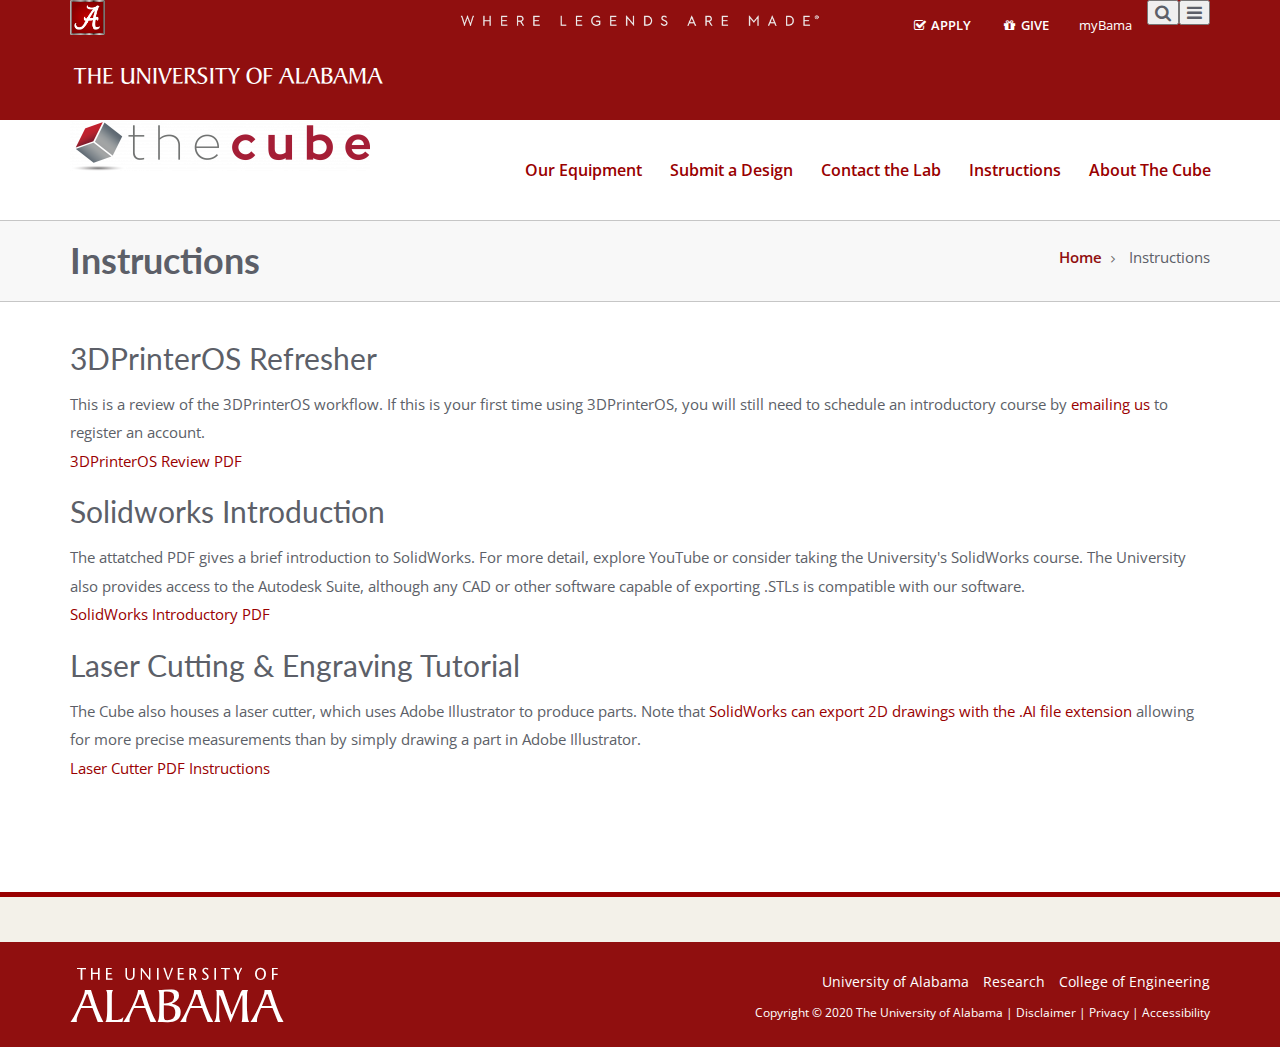
==== commit e4a51da5: "attempt at solving test server issue" ====
--- a/index.html@p=109.html
+++ b/index.html@p=109.html
@@ -300,7 +300,7 @@
 
 	<div class="news-body">
 		<h2>3DPrinterOS Refresher</h2>
-			<p>This is a review of the process to turn your .STL into a completed part. Please note you will still need to schedule an introductory course by <a href="mailto:thecube@ua.edu">emailing us</a> to register an account.</p>
+			<p>This is a review of the 3DPrinterOS workflow. If this is your first time using 3DPrinterOS, you will still need to schedule an introductory course by <a href="mailto:thecube@ua.edu">emailing us</a> to register an account.</p>
 			<p><a href="wp-content/themes/ua-theme-coe-child/assets/instructions/3DprinterOS.pdf" target="_blank">3DPrinterOS Review PDF</a></p>
 		<h2>Solidworks Introduction</h2>
 			<p>The attatched PDF gives a brief introduction to SolidWorks. For more detail, explore YouTube or consider taking the University's SolidWorks course. The University also provides access to the Autodesk Suite, although any CAD or other software capable of exporting .STLs is compatible with our software.</p>
@@ -308,7 +308,6 @@
 		<h2>Laser Cutting & Engraving Tutorial</h2>
 			<p>The Cube also houses a laser cutter, which uses Adobe Illustrator to produce parts. Note that <a href="https://www.instructables.com/Tutorial-Laser-Cutting-from-Solidworks/">SolidWorks can export 2D drawings with the .AI file extension</a> allowing for more precise measurements than by simply drawing a part in Adobe Illustrator.</p>
 			<p><a href="wp-content/themes/ua-theme-coe-child/assets/instructions/Laser.pdf" target="_blank">Laser Cutter PDF Instructions</a></p>
-
 			</div> <!-- .news-body -->
 </article>
                 </div> <!-- .col-md-9 -->
